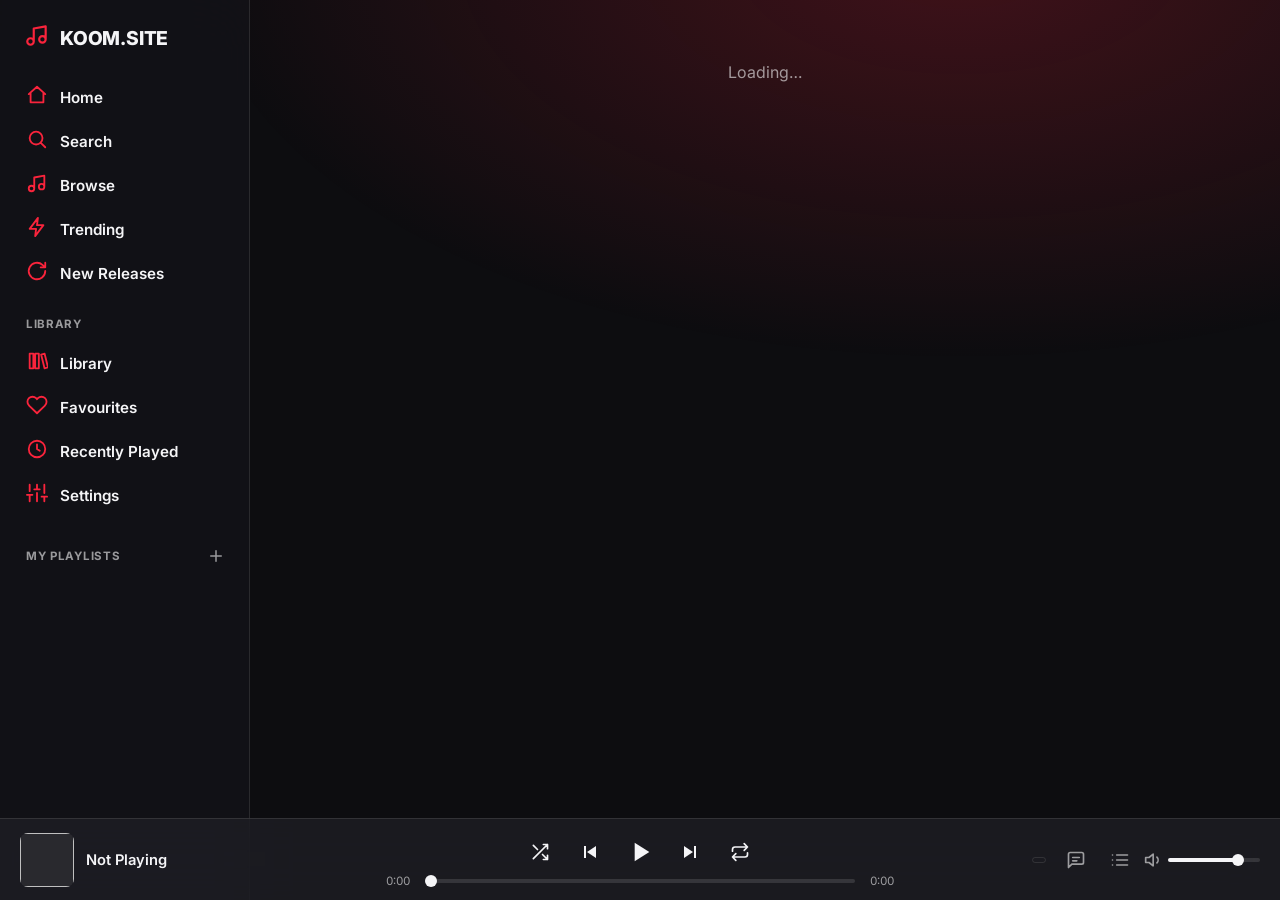
==== index.html @ 7c3f8b1a "Add files via upload" ====
<!DOCTYPE html>
<html lang="en">
<head>
<meta charset="utf-8">
<meta name="viewport" content="width=device-width,initial-scale=1,viewport-fit=cover">
<title>KOOM — Music. Made Personal.</title>
<meta name="description" content="KOOM is a modern music discovery and listening interface. Music. Made Personal.">
<meta name="theme-color" content="#0d0d10">
<meta property="og:title" content="KOOM — Music. Made Personal.">
<meta property="og:site_name" content="KOOM">
<link rel="manifest" href="manifest.webmanifest">
<link rel="icon" type="image/png" sizes="32x32" href="favicon-32.png">
<link rel="apple-touch-icon" href="apple-touch-icon.png">
<meta name="apple-mobile-web-app-capable" content="yes">
<meta name="mobile-web-app-capable" content="yes">
<meta name="apple-mobile-web-app-title" content="KOOM">
<meta name="apple-mobile-web-app-status-bar-style" content="black-translucent">
<link rel="preconnect" href="https://fonts.googleapis.com"><link rel="preconnect" href="https://fonts.gstatic.com" crossorigin>
<style>#splash{position:fixed;inset:0;z-index:600;display:flex;flex-direction:column;align-items:center;justify-content:center;gap:14px;background:#0d0d10;color:#fff;transition:opacity .5s ease,transform .5s ease}
#splash.out{opacity:0;transform:scale(1.04);pointer-events:none}
#splash .sp-glow{position:absolute;width:70vmax;height:70vmax;border-radius:50%;background:radial-gradient(closest-side,rgba(255,45,85,.28),transparent);animation:spg 3s ease-in-out infinite alternate}
#splash img{position:relative;width:112px;height:112px;filter:drop-shadow(0 16px 36px rgba(255,45,85,.4));animation:spi .9s cubic-bezier(.2,.9,.25,1.2) both}
#splash .sp-name{position:relative;font:800 2.1rem/1 Inter,system-ui,sans-serif;letter-spacing:.34em;margin-right:-.34em;animation:spu .8s .25s both}
#splash .sp-tag{position:relative;font:600 .78rem/1 Inter,system-ui,sans-serif;letter-spacing:.2em;text-transform:uppercase;color:rgba(255,255,255,.55);animation:spu .8s .45s both}
@keyframes spi{from{opacity:0;transform:scale(.6)}}@keyframes spu{from{opacity:0;transform:translateY(10px)}}@keyframes spg{to{transform:scale(1.12);opacity:.75}}
@media(prefers-reduced-motion:reduce){#splash *{animation:none!important}}</style>
<script src="config.js"></script>
<link href="https://fonts.googleapis.com/css2?family=Inter:wght@400;500;600;700;800&display=swap" rel="stylesheet" media="print" onload="this.media='all'"><noscript><link href="https://fonts.googleapis.com/css2?family=Inter:wght@400;500;600;700;800&display=swap" rel="stylesheet"></noscript>
<link rel="stylesheet" href="style.css?v=8">
<script src="i18n.js?v=5"></script>
<script src="app.js?v=5"></script>
</head>
<body>
<script>setTimeout(function(){var s=document.getElementById('splash');if(s&&!window.__koomUp){s.classList.add('out')}},7000)</script>
<div id="splash" aria-hidden="true"><div class="sp-glow"></div><img src="icon-192.png" alt="" width="112" height="112"><div class="sp-name">KOOM</div><div class="sp-tag">Music. Made Personal.</div></div>
<aside class="side">
  <a class="brand" href="#/"><span data-ic="logo" data-s="26"></span><span class="site">KOOM</span></a>
  <nav class="nav">
    <a href="#/" data-k="home"><span data-ic="home"></span><span data-i18n="home"></span></a>
    <a href="#/search" data-k="search"><span data-ic="search"></span><span data-i18n="search"></span></a>
    <a href="#/browse" data-k="browse"><span data-ic="logo"></span><span>Browse</span></a>
    <a href="#/trending" data-k="trending"><span data-ic="bolt"></span><span>Trending</span></a>
    <a href="#/new" data-k="new"><span data-ic="refresh"></span><span>New Releases</span></a>
  </nav>
  <div class="sec" data-i18n="library"></div>
  <nav class="nav">
    <a href="#/library" data-k="library"><span data-ic="lib"></span><span>Library</span></a>
    <a href="#/fav" data-k="fav"><span data-ic="heart"></span><span data-i18n="favourites"></span></a>
    <a href="#/history" data-k="history"><span data-ic="clock"></span><span data-i18n="recent"></span></a>
    <a href="#/settings" data-k="settings"><span data-ic="sliders"></span><span data-i18n="settings"></span></a>
  </nav>
  <nav class="pls" id="pls" hidden></nav>
  <div class="sec secr"><span data-i18n="myPlaylists"></span><button class="ib sm" data-act="newpl" data-ic="plus" data-s="18" data-i18n-aria="newPlaylist"></button></div>
  <nav class="pls" id="upl"></nav>
</aside>

<main class="main" id="view"><div class="msg" data-i18n="loading"></div></main>

<nav class="tabs">
  <a href="#/" data-k="home"><span data-ic="home"></span><span data-i18n="home"></span></a>
  <a href="#/search" data-k="search"><span data-ic="search"></span><span data-i18n="search"></span></a>
  <a href="#/library" data-k="library"><span data-ic="lib"></span><span>Library</span></a>
  <a href="#/browse" data-k="browse"><span data-ic="logo"></span><span>Browse</span></a>
  <a href="#/settings" data-k="settings"><span data-ic="sliders"></span><span data-i18n="settings"></span></a>
</nav>

<footer class="bar" id="bar">
  <button class="pop" id="open" data-i18n-aria="openNP">
    <img id="bc" alt="">
    <span><b id="bt"></b><small id="ba"></small></span>
  </button>
  <div class="c">
    <div class="ctl">
      <button class="ib shf dm" data-i18n-aria="shuffle" data-s="20"></button>
      <button class="ib pv dm" data-i18n-aria="prev" data-s="24"></button>
      <button class="ib pp" data-s="32"></button>
      <button class="ib nx" data-i18n-aria="next" data-s="24"></button>
      <button class="ib rpt dm" data-i18n-aria="repeat" data-s="20"></button>
    </div>
    <div class="skr dm"><span class="ct">0:00</span><input type="range" class="sk" min="0" max="1000" value="0" data-i18n-aria="seek"><span class="dur">0:00</span></div>
  </div>
  <div class="r dm">
    <button class="ib hb" id="bh" data-s="20" data-i18n-aria="fav"></button>
    <button class="qb" id="bq" data-i18n-aria="audioQuality"></button>
    <button class="ib" id="bl" data-i18n-aria="lyrics" data-s="20"></button>
    <button class="ib" id="bqu" data-i18n-aria="upNext" data-s="20"></button>
    <span class="vi" style="color:var(--mute);display:grid"></span>
    <input type="range" class="vl" min="0" max="100" value="80" data-i18n-aria="volume">
  </div>
  <div class="prog"><i id="mp"></i></div>
</footer>

<section class="np" id="np" aria-hidden="true" data-i18n-aria="nowPlaying">
  <div class="npbg" id="npbg"></div>
  <button class="ib npx" id="npx" data-i18n-aria="close"></button>
  <div class="npg">
    <div class="npl">
      <img class="ncov" id="nc" data-i18n-alt="cover">
      <div class="nmeta">
        <div><h2 id="nt">—</h2><p id="na"></p></div>
        <button class="ib hb" id="nh" data-s="24" data-i18n-aria="fav"></button>
        <button class="ib" id="ndl"></button>
        <button class="ib" id="nm" data-i18n-aria="more"></button>
      </div>
      <div class="badges" id="nbd" role="button" tabindex="0" data-i18n-title="audioQuality"></div>
      <div class="skr"><span class="ct">0:00</span><input type="range" class="sk" min="0" max="1000" value="0" data-i18n-aria="seek"><span class="dur">0:00</span></div>
      <div class="ctl">
        <button class="ib shf" data-i18n-aria="shuffle" data-s="24"></button>
        <button class="ib pv" data-i18n-aria="prev" data-s="34"></button>
        <button class="ib pp" data-s="56"></button>
        <button class="ib nx" data-i18n-aria="next" data-s="34"></button>
        <button class="ib rpt" data-i18n-aria="repeat" data-s="24"></button>
      </div>
      <div class="vrow"><span class="vi" style="display:grid"></span><input type="range" class="vl" min="0" max="100" value="80" data-i18n-aria="volume"></div>
    </div>
    <div class="npr">
      <div class="lyh"><img id="lyi" alt=""><div><b id="lyt"></b><small id="lya"></small></div><button class="ib pp" data-s="30"></button><button class="ib" id="lyc" data-i18n-aria="collapse"></button></div>
      <div class="segrow">
        <div class="seg" role="tablist"><button role="tab" id="tl" aria-selected="true" data-i18n="lyrics"></button><button role="tab" id="tq" aria-selected="false" data-i18n="upNext"></button></div>
        <button class="ib" id="lyx" data-i18n-aria="lyricsFull"></button>
      </div>
      <div class="pane" id="ly"></div>
      <div class="pane" id="qq" hidden></div>
    </div>
  </div>
</section>

<div class="scrim" id="scrim" hidden></div>
<div class="cm glass" id="cm" hidden></div>
<dialog id="dlg"><h3 style="margin:0" data-i18n="trackInfo"></h3><dl id="dd"></dl><button class="pill pri" id="close" style="width:100%;justify-content:center" data-i18n="close"></button></dialog>

<script>
const all=s=>[...document.querySelectorAll(s)];
const J={get(k,d){try{const v=JSON.parse(LS.get(k));return v??d}catch(e){return d}},set(k,v){LS.set(k,JSON.stringify(v))}};
let FAV=J.get('ml.fav',[]),HIST=J.get('ml.hist',[]),PLAYS=J.get('ml.plays',{}),UPL=J.get('ml.pl',[]),DM=J.get('ml.dlm',{});
const S={quality:'lossless',dlq:'lossless',speed:1,autoplay:1,lyAnim:1,lyBlur:1,lys:'m',...J.get('ml.set',{})};
const saveS=()=>J.set('ml.set',S);
const A=new Audio();A.preload='metadata';A.volume=.8;
let P=[],U=[],Q=[],qi=-1,curPl=null,view='home',shuffle=0,rep=0,drag=0,L=[],ai=-1,enrichedAll=0,sqv='',raf=0,tok=0,pend=0,cs={off:false,high:false};
let OFF=new Set(),DLP={},OBJ={},sleep={t:null,end:0,eot:false},lastAnchor=null;
const TM=new Map(),QP={id:'~quick',name:'Quick Play',tracks:[]};
const V=$('#view'),sz=e=>+e.dataset.s||24,NPopen=()=>$('#np').classList.contains('open');
const fmtMB=b=>b>1073741824?(b/1073741824).toFixed(2)+' GB':(b/1048576).toFixed(1)+' MB';
function applySet(){document.body.classList.toggle('nblur',!S.lyBlur);document.body.dataset.lys=S.lys;A.defaultPlaybackRate=S.speed;A.playbackRate=S.speed}

/* ---------- IndexedDB (offline downloads) ---------- */
const DB=new Promise((res,rej)=>{try{const r=indexedDB.open('ml',1);r.onupgradeneeded=()=>r.result.createObjectStore('dl');r.onsuccess=()=>res(r.result);r.onerror=()=>rej(r.error)}catch(e){rej(e)}});DB.catch(()=>{});
const idb=(mode,fn)=>DB.then(db=>new Promise((res,rej)=>{const tx=db.transaction('dl',mode),rq=fn(tx.objectStore('dl'));tx.oncomplete=()=>res(rq&&rq.result);tx.onerror=()=>rej(tx.error)}));

/* ---------- static icons ---------- */
all('[data-ic]').forEach(e=>e.innerHTML=ic(e.dataset.ic,+e.dataset.s||22));
all('.shf').forEach(e=>e.innerHTML=ic('shuf',sz(e)));all('.pv').forEach(e=>e.innerHTML=ic('prev',sz(e)));
all('.nx').forEach(e=>e.innerHTML=ic('next',sz(e)));all('.rpt').forEach(e=>e.innerHTML=ic('rep',sz(e)));
all('.vi').forEach(e=>e.innerHTML=ic('vol',20));
$('#bl').innerHTML=ic('quote',20);$('#bqu').innerHTML=ic('list',20);$('#npx').innerHTML=ic('down',22);
$('#nm').innerHTML=ic('more',22);$('#lyx').innerHTML=ic('expand',20);$('#lyc').innerHTML=ic('x',20);
const setPP=()=>{all('.pp').forEach(e=>{e.innerHTML=ic(A.paused?'play':'pause',sz(e));e.setAttribute('aria-label',_(A.paused?'play':'pause'))});document.body.classList.toggle('paused',A.paused)};setPP();
function syncHearts(){all('.hb').forEach(b=>{const on=FAV.includes(b.dataset.u);b.classList.toggle('on',on);b.innerHTML=ic(on?'heartf':'heart',sz(b)||18)})}
function syncDl(){
  const t=Q[qi],b=$('#ndl');
  if(t){const u=t.url,p=DLP[u],on=OFF.has(u);b.innerHTML=p!=null?`<span style="font-size:.7rem;font-weight:700">${Math.round(p*100)}%</span>`:ic(on?'dldone':'dl',22);b.classList.toggle('on',on);b.setAttribute('aria-label',_(on?'rmDl':'dlOffline'))}
  all('[data-pg]').forEach(e=>{const p=DLP[e.dataset.pg];e.style.width=(p==null?0:p*100)+'%'});
}

/* ---------- menus ---------- */
let cmItems=[];
function openMenu(items,anchor,head){
  cmItems=items;if(anchor)lastAnchor=anchor;const a=anchor||lastAnchor,m=$('#cm');
  m.innerHTML=(head?`<div class="cmt">${esc(head)}</div>`:'')+items.map((x,k)=>x.sep?'<hr>':`<button data-k="${k}" class="${x.on?'on':''}">${x.i?ic(x.i,18):''}<span>${esc(x.l)}</span>${x.r?`<em>${esc(x.r)}</em>`:''}</button>`).join('');
  m.hidden=false;$('#scrim').hidden=false;
  if(innerWidth>860){
    if(a&&a.isConnected){const r=a.getBoundingClientRect();let top=r.bottom+6;if(top+m.offsetHeight>innerHeight-10)top=Math.max(10,r.top-m.offsetHeight-6);m.style.top=top+'px';m.style.left=Math.max(10,Math.min(r.left,innerWidth-m.offsetWidth-10))+'px'}
    else{m.style.top=Math.max(10,(innerHeight-m.offsetHeight)/3)+'px';m.style.left=(innerWidth-m.offsetWidth)/2+'px'}
  }
}
function closeMenu(){$('#cm').hidden=true;$('#scrim').hidden=true}
$('#scrim').onclick=closeMenu;
$('#cm').onclick=e=>{const b=e.target.closest('button[data-k]');if(!b)return;const x=cmItems[+b.dataset.k];closeMenu();x&&x.fn&&x.fn()};

/* ---------- favourites / history / playlists ---------- */
function toggleFav(t){if(!t)return;const i=FAV.indexOf(t.url);if(i>=0){FAV.splice(i,1);toast(_('favOff'))}else{FAV.unshift(t.url);toast(_('favOn'))}J.set('ml.fav',FAV);syncHearts();if(view==='fav')route(1)}
function logPlay(t){HIST=HIST.filter(h=>h.u!==t.url);HIST.unshift({u:t.url,t:Date.now()});HIST=HIST.slice(0,50);PLAYS[t.url]=(PLAYS[t.url]||0)+1;J.set('ml.hist',HIST);J.set('ml.plays',PLAYS)}
function buildU(){U=UPL.map(x=>({id:x.id,name:x.name,custom:1,description:'',tracks:x.urls.map(u=>TM.get(u)?.t).filter(Boolean)}))}
function newPl(){const n=prompt(_('plName'));if(!n||!n.trim())return null;const id='u'+Date.now().toString(36);UPL.push({id,name:n.trim(),urls:[]});J.set('ml.pl',UPL);buildU();drawSide();return U.find(x=>x.id===id)}
function addToPl(id,t){const x=UPL.find(u=>u.id===id);if(!x)return;if(x.urls.includes(t.url))return toast(_('plHas'));x.urls.push(t.url);J.set('ml.pl',UPL);buildU();toast(_('plAdded',{n:x.name}))}
function pickPl(t){
  const items=U.map(p=>({l:p.name,i:'list',fn:()=>addToPl(p.id,t)}));
  items.push({sep:1},{l:_('plNew'),i:'plus',fn:()=>{const p=newPl();if(p)addToPl(p.id,t)}});
  openMenu(items,null,_('plAddTo'));
}
function rmFromPl(p,t){const x=UPL.find(u=>u.id===p.id);if(!x)return;x.urls=x.urls.filter(u=>u!==t.url);J.set('ml.pl',UPL);buildU();route(1)}
function byId(id){
  if(id==='~fav')return{id,name:'Favourites',tracks:FAV.map(u=>TM.get(u)?.t).filter(Boolean)};
  if(id==='~hist')return{id,name:'Recently Played',tracks:HIST.filter(h=>TM.has(h.u)).map(h=>TM.get(h.u).t)};
  if(id==='~dl')return{id,name:'Downloads',tracks:[...OFF].filter(u=>TM.has(u)).sort((a,b)=>(DM[b]?.date||0)-(DM[a]?.date||0)).map(u=>TM.get(u).t)};
  if(id==='~quick')return QP;
  return P.find(p=>p.id===id)||U.find(p=>p.id===id);
}
function qpick(){
  const sh=a=>a.map(v=>[Math.random(),v]).sort((a,b)=>a[0]-b[0]).map(x=>x[1]);
  const fav=sh(FAV.map(u=>TM.get(u)?.t).filter(Boolean)).slice(0,5);
  const top=Object.entries(PLAYS).sort((a,b)=>b[1]-a[1]).slice(0,6).map(([u])=>TM.get(u)?.t).filter(Boolean);
  const set=new Set([...fav,...top]);sh([...TM.values()].map(x=>x.t)).forEach(t=>{if(set.size<12)set.add(t)});
  QP.tracks=sh([...set]).slice(0,12);
}

/* ---------- offline downloads ---------- */
async function addDl(t){
  if(OFF.has(t.url)||DLP[t.url]!=null)return;DLP[t.url]=0;syncDl();toast(_('dlStart',{n:title(t)}));
  try{
    const high=S.dlq==='high'&&t.alt,src=high?t.alt:t.url,r=await fetch(src);if(!r.ok)throw 0;
    const len=+r.headers.get('Content-Length')||(high?0:t.size)||0,rd=r.body.getReader(),ch=[];let n=0;
    for(;;){const{done,value}=await rd.read();if(done)break;ch.push(value);n+=value.length;DLP[t.url]=len?Math.min(n/len,.99):.5;syncDl()}
    const blob=new Blob(ch,{type:r.headers.get('Content-Type')||'audio/flac'});
    await idb('readwrite',s=>s.put({blob},t.url));
    OFF.add(t.url);DM[t.url]={size:blob.size,date:Date.now(),q:high?'high':'lossless'};J.set('ml.dlm',DM);toast(_('dlDone',{n:title(t)}));
  }catch(e){toast(_('dlFail',{n:title(t)}))}
  delete DLP[t.url];syncDl();if(view==='downloads')route(1);
}
async function rmDl(t){
  try{await idb('readwrite',s=>s.delete(t.url))}catch(e){}
  OFF.delete(t.url);delete DM[t.url];J.set('ml.dlm',DM);
  if(OBJ[t.url]&&Q[qi]!==t){URL.revokeObjectURL(OBJ[t.url]);delete OBJ[t.url]}
  syncDl();if(view==='downloads')route(1);toast(_('dlRemoved'));
}
async function dlAll(p){
  if(!p||!p.tracks.length)return;const todo=p.tracks.filter(t=>!OFF.has(t.url));
  if(!todo.length)return toast(_('dlAllDone'));toast(_('dlMany',{n:todo.length}));
  for(const t of todo)await addDl(t);
}
async function resolveSrc(t){
  if(OFF.has(t.url)){try{if(!OBJ[t.url]){const r=await idb('readonly',s=>s.get(t.url));if(r)OBJ[t.url]=URL.createObjectURL(r.blob)}}catch(e){}if(OBJ[t.url])return OBJ[t.url]}
  return S.quality==='high'&&t.alt?t.alt:t.url;
}

/* ---------- lyrics ---------- */
function lrc(s){
  const o=[];
  for(const l of s.split(/\r?\n/)){
    const st=[...l.matchAll(/\[(\d+):(\d+(?:\.\d+)?)\]/g)];if(!st.length)continue;
    const raw=l.replace(/\[\d+:\d+(?:\.\d+)?\]/g,'').trim();
    const w=[...raw.matchAll(/<(\d+):(\d+(?:\.\d+)?)>([^<]*)/g)].map(m=>[+m[1]*60+ +m[2],m[3]]);
    const tx=raw.replace(/<[^>]*>/g,'').trim();
    st.forEach(x=>o.push({t:+x[1]*60+ +x[2],tx,w}));
  }
  return o.sort((a,b)=>a.t-b.t);
}
async function getLy(t){
  if(t.lyr!==undefined)return;
  let s=t.c.lyrics;if(Array.isArray(s))s=s.join('\n');
  s=s||t.tags.SYNCEDLYRICS||t.tags.LYRICS||t.tags.UNSYNCEDLYRICS||'';
  if(!s&&t.c.lyricsUrl){try{s=await (await fetch(t.c.lyricsUrl)).text()}catch(e){}}
  if(!s&&!t.c.lyricsUrl){try{const r=await fetch(t.url.replace(/\.flac$/i,'.lrc'));if(r.ok){const x=await r.text();if(!/^\s*<(!doctype|html)/i.test(x))s=x}}catch(e){}}
  t.lyr=s;
}
function drawLy(){
  const t=Q[qi];if(!t)return;const s=t.lyr||'',b=$('#ly');L=lrc(s);ai=-2;
  if(!s){b.innerHTML='<div class="msg">Lyrics aren\'t available for this song.</div>';return}
  if(L.length>1){
    if(L[0].t>6)L.unshift({t:0,tx:'',w:[]});
    b.innerHTML=L.map((l,i)=>`<p id="l${i}" data-t="${l.t}" class="${!l.tx?'gap':(l.w.length||!S.lyAnim?'':'k')}">${!l.tx?'<i></i><i></i><i></i>':(l.w.length?l.w.map(w=>`<span class="wd" data-t="${w[0]}">${esc(w[1])}</span>`).join(''):esc(l.tx))}</p>`).join('');
  }else{L=[];b.innerHTML=`<p class="plain">${esc(s)}</p>`}
  lyStart();
}
function lyStart(){cancelAnimationFrame(raf);raf=requestAnimationFrame(lyFrame)}
function lyActive(sc){
  const ps=all('#ly p');ps.forEach((p,k)=>{p.classList.toggle('on',k===ai);p.style.setProperty('--d',ai<0?0:Math.min(Math.abs(k-ai),5))});
  const e=ps[ai];if(e&&sc){const b=$('#ly');b.scrollTo({top:e.offsetTop-b.clientHeight*.35,behavior:'smooth'})}
}
function lyFrame(){
  raf=0;if(!L.length||!NPopen()||$('#ly').hidden)return;
  const ct=A.currentTime+.12;let i=ai;
  if(i<0||(L[i]&&L[i].t>ct))i=-1;
  while(i+1<L.length&&L[i+1].t<=ct)i++;
  if(i!==ai){ai=i;lyActive(true)}
  if(i>=0&&S.lyAnim){
    const l=L[i],el=$('#l'+i);
    if(el&&l.tx){
      if(l.w.length)el.querySelectorAll('.wd').forEach(s=>s.classList.toggle('w',+s.dataset.t<=A.currentTime));
      else{const nx=L[i+1]?L[i+1].t:l.t+4;el.style.setProperty('--f',Math.max(0,Math.min(1,(A.currentTime-l.t)/Math.max(.4,(nx-l.t)*.92)))*100+'%')}
    }
  }
  raf=requestAnimationFrame(lyFrame);
}
function drawQ(){
  if(!Q.length){$('#qq').innerHTML='<div class="msg">'+_('queueEmpty')+'</div>';return}
  $('#qq').innerHTML=`<div class="qh">${_('upNext')} · ${_('songs',{n:Q.length})}</div>`+Q.map((t,i)=>`<div class="qr ${i===qi?'cur':''}" data-i="${i}" tabindex="0" role="button"><img src="${cover(t)}" alt=""><div><b>${esc(title(t))}</b><small>${esc(artist(t))}</small></div><span>${dur(t)?mm(dur(t)):''}</span>${i===qi?'<i></i>':`<button class="ib sm" data-x aria-label="${_('remove')}">${ic('x',16)}</button>`}</div>`).join('');
}
function qAdd(t,next){if(!Q.length){Q=[t];play(0);return}Q.splice(next?qi+1:Q.length,0,t);drawQ();toast(_(next?'qNext':'qAdded'))}
function qRm(i){if(i===qi)return;Q.splice(i,1);if(i<qi)qi--;drawQ()}

/* ---------- now playing UI ---------- */
const qLabel=t=>cs.high?'High Efficiency':(qual(t).hi?'Hi-Res Lossless':'Lossless');
function ui(full=true){
  const t=Q[qi];if(!t)return;const Y=qual(t),d=dur(t)||A.duration,c=cover(t),yr=F(t,'year','DATE').slice(0,4);
  const fmt=cs.high&&t.alt?(t.alt.split('?')[0].split('.').pop().toUpperCase()):'FLAC';
  $('#bc').src=$('#nc').src=$('#lyi').src=c;$('#npbg').style.backgroundImage=`url("${c}")`;
  $('#bt').textContent=$('#nt').textContent=$('#lyt').textContent=title(t);
  $('#ba').textContent=$('#lya').textContent=artist(t);$('#na').textContent=artist(t)+(F(t,'album')?' — '+F(t,'album'):'');
  $('#bq').textContent=qLabel(t);
  $('#nbd').innerHTML=`<span class="chip ${!cs.high&&Y.hi?'hi':''}">${qLabel(t)}</span><span class="chip">${fmt}${!cs.high&&Y.spec?' · '+Y.spec:''}</span>`+(cs.off?'<span class="chip">'+_('downloaded')+'</span>':'')+(!cs.high&&t.size&&d?`<span class="chip">~${Math.round(t.size*8/d/1000)} kbps</span>`:'')+(F(t,'genre')?`<span class="chip">${esc(F(t,'genre'))}</span>`:'')+(yr?`<span class="chip">${esc(yr)}</span>`:'');
  all('.dur').forEach(e=>e.textContent=mm(d));document.title=title(t)+' — '+artist(t);
  all('#bh,#nh').forEach(b=>b.dataset.u=t.url);syncHearts();syncDl();
  if(full&&'mediaSession' in navigator)navigator.mediaSession.metadata=new MediaMetadata({title:title(t),artist:artist(t),album:F(t,'album'),artwork:[{src:c}]});
}
function markCur(){const u=Q[qi]?.url;all('.tr,.qk,.rc').forEach(r=>r.classList.toggle('cur',r.dataset.u===u))}
function playFrom(p,i){if(!p||!p.tracks[i])return;Q=[...p.tracks];play(i)}
async function play(i,resume,keepPaused){
  const t=Q[i];if(!t)return;qi=i;const my=++tok;$('#bar').classList.add('on');
  const src=await resolveSrc(t);if(my!==tok)return;
  const off=src.startsWith('blob:');cs={off,high:src===t.alt||(off&&DM[t.url]?.q==='high')};
  pend=resume||0;A.src=src;A.playbackRate=S.speed;
  if(!keepPaused)A.play().catch(e=>{if(e&&e.name==='NotAllowedError')toast(_('autoBlocked'))});
  if(!resume)logPlay(t);
  ui();markCur();drawQ();
  Promise.all([enrich(t),getLy(t)]).then(()=>{if(Q[qi]===t){ui(false);drawLy();drawQ()}});
}
const nxt=d=>{if(!Q.length)return;let i;if(shuffle&&Q.length>1){do i=Math.floor(Math.random()*Q.length);while(i===qi)}else i=(qi+d+Q.length)%Q.length;play(i)};
function autoNext(){
  if(!S.autoplay)return;const pool=[...TM.values()].filter(x=>x.t!==Q[qi]);if(!pool.length)return;
  const x=pool[Math.floor(Math.random()*pool.length)];playFrom(x.p,x.p.tracks.indexOf(x.t));toast(_('auto'));
}
function setQuality(q){
  S.quality=q;saveS();const t=Q[qi];
  if(t&&!cs.off){const nh=q==='high'&&!!t.alt;if(nh!==cs.high){const ct=A.currentTime,was=!A.paused;play(qi,ct,!was)}else if(q==='high'&&!t.alt)toast(_('qNoAlt'))}
  toast(_(q==='high'?'qHigh':'qLoss'));if(view==='settings')route(1);
}
function setSleep(v){
  clearTimeout(sleep.t);sleep={t:null,end:0,eot:false};
  if(v==='eot'){sleep.eot=true;toast(_('sleepEot'))}
  else if(+v>0){sleep.end=Date.now()+v*6e4;sleep.t=setTimeout(()=>{A.pause();sleep={t:null,end:0,eot:false};toast(_('sleepStop'));if(view==='settings')route(1)},v*6e4);toast(_('sleepMin',{n:v}))}
  else toast(_('sleepOff'));
}
const seekBy=d=>{if(!A.duration)return;A.currentTime=Math.max(0,Math.min(A.duration,A.currentTime+d))};
const volBy=d=>{const v=Math.max(0,Math.min(100,Math.round(A.volume*100)+d));A.volume=v/100;all('.vl').forEach(e=>{e.value=v;e.style.setProperty('--p',v+'%')})};
all('.pp').forEach(b=>b.onclick=()=>{if(qi<0)return toast(_('pickFirst'));A.paused?A.play():A.pause()});
all('.nx').forEach(b=>b.onclick=()=>nxt(1));
all('.pv').forEach(b=>b.onclick=()=>A.currentTime>3?A.currentTime=0:nxt(-1));
all('.shf').forEach(b=>b.onclick=()=>{shuffle=!shuffle;all('.shf').forEach(e=>e.classList.toggle('on',!!shuffle));toast(_(shuffle?'shufOn':'shufOff'))});
all('.rpt').forEach(b=>b.onclick=()=>{rep=(rep+1)%3;all('.rpt').forEach(e=>{e.classList.toggle('on',rep>0);e.innerHTML=ic('rep',sz(e))+(rep===2?'<b style="position:absolute;font-size:.6rem">1</b>':'')});toast(_(['repOff','repAll','repOne'][rep]))});
A.onplay=A.onpause=setPP;
A.onerror=()=>{if(A.src)toast(_('loadErr'))};
A.onended=()=>{
  if(sleep.eot){A.pause();sleep={t:null,end:0,eot:false};toast(_('sleepStop'));return}
  if(rep===2){A.currentTime=0;A.play()}else if(rep===1||qi<Q.length-1||shuffle)nxt(1);else autoNext();
};
A.onloadedmetadata=()=>{if(pend){A.currentTime=pend;pend=0}if(Q[qi]&&!Q[qi].dur)Q[qi].dur=A.duration;ui(false)};
A.ontimeupdate=()=>{
  if(!A.duration)return;const p=A.currentTime/A.duration*1000;$('#mp').style.width=p/10+'%';
  if(!drag){all('.sk').forEach(e=>{e.value=p;e.style.setProperty('--p',p/10+'%')});all('.ct').forEach(e=>e.textContent=mm(A.currentTime))}
};
all('.sk').forEach(sk=>{
  sk.oninput=()=>{drag=1;all('.sk').forEach(e=>{e.value=sk.value;e.style.setProperty('--p',sk.value/10+'%')});all('.ct').forEach(e=>e.textContent=mm(sk.value/1000*A.duration))};
  sk.onchange=()=>{if(A.duration)A.currentTime=sk.value/1000*A.duration;drag=0};
});
all('.vl').forEach(v=>{v.style.setProperty('--p','80%');v.oninput=()=>{A.volume=v.value/100;all('.vl').forEach(e=>{e.value=v.value;e.style.setProperty('--p',v.value+'%')})}});
$('#bh').onclick=$('#nh').onclick=()=>toggleFav(Q[qi]);
$('#ndl').onclick=e=>{const t=Q[qi];if(!t)return;if(OFF.has(t.url))openMenu([{l:_('rmDl'),i:'trash',fn:()=>rmDl(t)}],e.currentTarget);else addDl(t)};
$('#nc').ondblclick=e=>{const r=$('#nc').getBoundingClientRect(),b=e.clientX<r.left+r.width/2;seekBy(b?-10:10);toast(b?'−10 s':'+10 s')};

/* ---------- track / player menus ---------- */
function qualMenu(anchor){
  const t=Q[qi];
  openMenu([{l:'Lossless (FLAC)',i:'check',on:S.quality==='lossless',fn:()=>setQuality('lossless')},{l:'High Efficiency',i:'check',on:S.quality==='high',r:t&&!t.alt?'N/A':'',fn:()=>setQuality('high')}],anchor,_('streamQ'));
}
$('#bq').onclick=e=>qualMenu(e.currentTarget);$('#nbd').onclick=e=>qualMenu(e.currentTarget);
function showInfo(t){
  const Y=qual(t),d=dur(t);
  const rows=[['iTitle',title(t)],['iArtist',artist(t)],['iAlbum',F(t,'album')],['iYear',F(t,'year','DATE')],['iGenre',F(t,'genre')],['iFormat',_('flacLossless')],['iQuality',Y.hi?'Hi-Res Lossless':'Lossless'],['iBits',Y.spec],['iCh',t.ch],['iDur',d?mm(d):''],['iSize',t.size?fmtMB(t.size):''],['iBitrate',t.size&&d?Math.round(t.size*8/d/1000)+' kbps':''],['iAlt',t.alt],['iSrc',t.url]];
  $('#dd').innerHTML=rows.filter(r=>r[1]).map(r=>`<dt>${_(r[0])}</dt><dd>${esc(r[1])}</dd>`).join('');$('#dlg').showModal();
}
function trackMenu(t,p,anchor){
  const fav=FAV.includes(t.url),off=OFF.has(t.url);
  openMenu([
    {l:_('playNext'),i:'next',fn:()=>qAdd(t,true)},
    {l:_('addQueue'),i:'qadd',fn:()=>qAdd(t,false)},
    {l:_(fav?'rmFav':'addFav'),i:fav?'heartf':'heart',fn:()=>toggleFav(t)},
    {l:_('addPl'),i:'plus',fn:()=>pickPl(t)},
    p&&p.custom?{l:_('rmFromPl'),i:'trash',fn:()=>rmFromPl(p,t)}:null,
    {sep:1},
    {l:_(off?'rmDl':'dlOffline'),i:off?'trash':'dl',fn:()=>off?rmDl(t):addDl(t)},
    {l:_('saveFile'),i:'dl',fn:()=>dl(t)},
    {l:_('trackInfo'),i:'info',fn:()=>showInfo(t)}
  ].filter(Boolean),anchor,title(t));
}
function speedMenu(){openMenu([0.5,0.75,1,1.25,1.5,2].map(v=>({l:v===1?_('normal'):v+'×',i:'check',on:S.speed===v,fn:()=>{S.speed=v;saveS();applySet();toast(_('speedSet',{n:v}))}})),null,_('speed'))}
function sleepMenu(){openMenu([['off',0],['m15',15],['m30',30],['m45',45],['h1',60],['eos','eot']].map(([l,v])=>({l:_(l),i:'moon',fn:()=>setSleep(v)})),null,_('sleepT'))}
$('#nm').onclick=e=>{
  const t=Q[qi];if(!t)return toast(_('pickFirst'));
  openMenu([
    {l:_('speed'),i:'speed',r:S.speed+'×',fn:speedMenu},
    {l:_('sleepT'),i:'moon',r:sleep.eot?_('eos'):_(sleep.end?'on':'off'),fn:sleepMenu},
    {l:_('audioQuality'),i:'sliders',r:qLabel(t),fn:()=>qualMenu()},
    {sep:1},
    {l:_('addPl'),i:'plus',fn:()=>pickPl(t)},
    {l:_('saveFile'),i:'dl',fn:()=>dl(t)},
    {l:_('trackInfo'),i:'info',fn:()=>showInfo(t)}
  ],e.currentTarget,title(t));
};

/* ---------- now playing open/close ---------- */
function seg(l){
  $('#tl').setAttribute('aria-selected',l);$('#tq').setAttribute('aria-selected',!l);$('#ly').hidden=!l;$('#qq').hidden=l;
  if(l){ai=-2;lyStart()}
}
function openNP(l=true){if(qi<0)return toast(_('pickFirst'));$('#np').classList.add('open');$('#np').setAttribute('aria-hidden','false');document.body.style.overflow='hidden';seg(l);$('#npx').focus()}
function closeNP(){$('#np').classList.remove('open');$('#np').setAttribute('aria-hidden','true');document.body.style.overflow='';$('#np').classList.remove('lyf')}
$('#open').onclick=()=>openNP(true);$('#bl').onclick=()=>openNP(true);$('#bqu').onclick=()=>openNP(false);
$('#npx').onclick=closeNP;$('#tl').onclick=()=>seg(true);$('#tq').onclick=()=>seg(false);
$('#lyx').onclick=$('#lyc').onclick=()=>{$('#np').classList.toggle('lyf');seg(true)};
$('#ly').onclick=e=>{const p=e.target.closest('p[data-t]');if(p){A.currentTime=+p.dataset.t;ai=-2}};
$('#qq').onclick=e=>{const x=e.target.closest('[data-x]');if(x){qRm(+x.closest('.qr').dataset.i);return}const r=e.target.closest('.qr');if(r)play(+r.dataset.i)};
$('#qq').onkeydown=e=>{if(e.key==='Enter'){const r=e.target.closest('.qr');if(r)play(+r.dataset.i)}};
$('#close').onclick=()=>$('#dlg').close();
document.addEventListener('keydown',e=>{
  if(e.key==='Escape'){if(!$('#cm').hidden){closeMenu();return}if(NPopen()&&!$('#dlg').open){closeNP();return}}
  if(e.target.matches('input,textarea,select,dialog')||e.ctrlKey||e.metaKey||e.altKey)return;
  if(e.target.matches('button,.tr,.qr,.qk,.rc')&&(e.key===' '||e.key==='Enter'))return;
  const k=e.key;
  if(k===' '||k==='k'){e.preventDefault();$('.pp').click()}
  else if(k==='j')seekBy(-10);else if(k==='l')seekBy(10);
  else if(k==='ArrowRight')seekBy(5);else if(k==='ArrowLeft')seekBy(-5);
  else if(k==='ArrowUp'){e.preventDefault();volBy(5)}else if(k==='ArrowDown'){e.preventDefault();volBy(-5)}
  else if(k==='m'){A.muted=!A.muted;toast(_(A.muted?'mute':'unmute'))}
  else if(/^[0-9]$/.test(k)&&A.duration)A.currentTime=A.duration*(+k/10);
  else if(k==='N')nxt(1);else if(k==='P')nxt(-1);
  else if(k==='f'&&Q[qi])toggleFav(Q[qi]);else if(k==='L')openNP(true);
});
if('mediaSession' in navigator){const m=navigator.mediaSession,h=(a,f)=>{try{m.setActionHandler(a,f)}catch(e){}};h('play',()=>A.play());h('pause',()=>A.pause());h('nexttrack',()=>nxt(1));h('previoustrack',()=>nxt(-1));h('seekbackward',()=>seekBy(-10));h('seekforward',()=>seekBy(10));h('seekto',d=>{A.currentTime=d.seekTime})}

/* ---------- views ---------- */
const row=(t,i,p,n)=>{const Y=qual(t),u=esc(t.url);return`<div class="tr" data-p="${esc(p.id)}" data-i="${i}" data-u="${u}" tabindex="0" role="button"><span class="n"><span class="no">${n}</span><span class="eq"><i></i><i></i><i></i></span><span class="pi">${ic('play',14)}</span></span><span class="ti"><img src="${cover(t)}" alt=""><span><b>${esc(title(t))}</b><small>${esc(artist(t))}</small></span></span><span class="ar">${esc(artist(t))}</span><span class="al">${esc(F(t,'album'))}</span><span class="q"></span><span class="du">${dur(t)?mm(dur(t)):''}</span><button class="ib sm hb" data-u="${u}" data-s="18" aria-label="${_('fav')}"></button><button class="ib sm mb" aria-label="${_('more')}">${ic('more',18)}</button></div>`};
let hdr='';const buildHdr=()=>{hdr=`<div class="th"><span style="text-align:center">#</span><span>${_('iTitle')}</span><span>${_('iArtist')}</span><span>${_('iAlbum')}</span><span></span><span style="text-align:end">${_('time')}</span><span></span><span></span></div>`};
const pcover=p=>p.cover||(p.tracks[0]?cover(p.tracks[0]):PH);
const fin=()=>{syncHearts();markCur()};
const btns=(pid,extra='')=>`<div class="btns"><button class="pill pri" data-act="pplay" data-pid="${pid}">${ic('play',18)}${_('play')}</button><button class="pill" data-act="pshuf" data-pid="${pid}">${ic('shuf',18)}${_('shuffle')}</button>${extra}</div>`;
function drawSide(){
  const lk=p=>`<a href="#/p/${encodeURIComponent(p.id)}" class="${view==='pl'&&curPl?.id===p.id?'act':''}"><img src="${pcover(p)}" alt=""><span>${esc(p.name||'Playlist')}</span></a>`;
  $('#pls').innerHTML=P.map(lk).join('');$('#upl').innerHTML=U.map(lk).join('');
}
function drawHomeLists(){
  const qg=$('#qg');if(qg)qg.innerHTML=QP.tracks.map((t,i)=>`<div class="qk" data-i="${i}" data-u="${esc(t.url)}" tabindex="0" role="button"><img src="${cover(t)}" alt=""><div><b>${esc(title(t))}</b><small>${esc(artist(t))}</small></div></div>`).join('');
  const rc=$('#rcn');if(rc){const hl=byId('~hist').tracks.slice(0,10);rc.innerHTML=hl.length?`<div class="sech"><h2>${_('recent')}</h2><a href="#/history">${_('seeAll')}</a></div><div class="hr">${hl.map((t,i)=>`<div class="card rc" data-i="${i}" data-u="${esc(t.url)}" tabindex="0" role="button"><div class="art"><img src="${cover(t)}" alt=""></div><b>${esc(title(t))}</b><small>${esc(artist(t))}</small></div>`).join('')}</div>`:''}
  const hg=$('#hg');if(hg)hg.innerHTML=[...P,...U].map(p=>`<a class="card" href="#/p/${encodeURIComponent(p.id)}"><div class="art"><img src="${pcover(p)}" alt=""></div><b>${esc(p.name||'Playlist')}</b><small>${p.err?_('folderErr'):_('songs',{n:p.tracks.length})}${p.custom?' · '+_('mine'):''}</small></a>`).join('');
  fin();
}
function showHome(){
  view='home';
  V.innerHTML=`<h1 class="lt">${_('home')}</h1><div class="btns" style="margin-top:14px"><button class="pill pri" data-act="shufall">${ic('shuf',18)}${_('shuffleAll')}</button><button class="pill" data-act="newpl">${ic('plus',18)}${_('newPlaylist')}</button></div>${QP.tracks.length?`<div class="sech"><h2>${_('quickPlay')}</h2><button class="ib" data-act="qrefresh" aria-label="${_('refresh')}">${ic('refresh',18)}</button><button data-act="pplay" data-pid="~quick">${_('playAll')}</button></div><div class="qg" id="qg"></div>`:''}<div id="rcn"></div><div class="sech"><h2>${_('playlists')}</h2></div><div class="grid" id="hg" style="margin-top:0"></div><div id="hd"></div>`;
  drawHomeLists();$('#hd').innerHTML=P.filter(p=>!p.tracks.length).map(dbgMsg).join('');
  [...QP.tracks,...byId('~hist').tracks.slice(0,10)].forEach(t=>enrich(t).then(f=>{if(f&&view==='home')drawHomeLists()}));
}
function drawPl(){
  const p=curPl;if(!p||!$('#ph'))return;const T=p.tracks;
  $('#ph').innerHTML=`<img class="pa" src="${pcover(p)}" alt=""><div class="pt"><span class="kick">${_('plLabel')}</span><h1>${esc(p.name||'Playlist')}</h1>${p.description?`<p class="lead">${esc(p.description)}</p>`:''}<p class="meta">${_('songs',{n:T.length})}${total(T)?' · '+total(T):''}</p>${btns(p.id,`<button class="pill" data-act="dlall" data-pid="${p.id}">${ic('dl',18)}${_('download')}</button>`+(p.custom?`<button class="pill" data-act="renpl" data-pid="${p.id}">${_('rename')}</button><button class="pill" data-act="delpl" data-pid="${p.id}">${ic('trash',18)}</button>`:''))}</div>`;
  $('#pr').innerHTML=T.length?T.map((t,i)=>row(t,i,p,i+1)).join(''):(p.custom?'<div class="msg">'+_('plEmpty')+'</div>':dbgMsg(p));
  fin();
}
function showPl(id){
  const p=byId(id)||P[0];if(!p)return;curPl=p;view='pl';
  V.innerHTML=`<div class="phead" id="ph"></div>${hdr}<div id="pr"></div>`;drawPl();drawSide();
  enrichAll(p.tracks,()=>{if(view==='pl'&&curPl===p){drawPl();drawSide()}});
}
function showFav(){
  view='fav';const p=byId('~fav'),T=p.tracks;
  V.innerHTML=`<div class="phead"><div class="pa heartcover">${ic('heartf',72)}</div><div class="pt"><span class="kick">${_('plLabel')}</span><h1>${_('favourites')}</h1><p class="meta">${_('songs',{n:T.length})}${total(T)?' · '+total(T):''}</p>${T.length?btns('~fav'):''}</div></div>${T.length?hdr+T.map((t,i)=>row(t,i,p,i+1)).join(''):'<div class="msg">'+_('favEmpty')+'</div>'}`;fin();
}
const dayLbl=ts=>{const d=new Date(ts),n=new Date(),diff=Math.round((new Date(n.getFullYear(),n.getMonth(),n.getDate())-new Date(d.getFullYear(),d.getMonth(),d.getDate()))/864e5);return diff<=0?_('today'):diff===1?_('yesterday'):d.toLocaleDateString(LANG,{day:'numeric',month:'short',year:'numeric'})};
function showHist(){
  view='history';const hl=HIST.filter(h=>TM.has(h.u)),p=byId('~hist');let last='';
  V.innerHTML=`<h1 class="lt">${_('recent')}</h1><p class="lead">${_('songs',{n:hl.length})}</p>${hl.length?`<div class="btns"><button class="pill pri" data-act="pplay" data-pid="~hist">${ic('play',18)}${_('play')}</button><button class="pill" data-act="clearhist">${ic('trash',18)}${_('clearHist')}</button></div>${hdr}`+hl.map((h,i)=>{const g=dayLbl(h.t),hd=g!==last?(last=g,`<div class="grp">${g}</div>`):'';return hd+row(p.tracks[i],i,p,i+1)}).join(''):'<div class="msg">'+_('histEmpty')+'</div>'}`;fin();
}
function showDl(){
  view='downloads';const p=byId('~dl'),T=p.tracks,ing=Object.keys(DLP).map(u=>TM.get(u)?.t).filter(Boolean),used=Object.values(DM).reduce((a,x)=>a+(x.size||0),0);
  V.innerHTML=`<h1 class="lt">${_('downloads')}</h1><p class="lead">${_('songs',{n:T.length})} · ${fmtMB(used)}<span id="quota"></span></p>${T.length?`<div class="btns"><button class="pill pri" data-act="pplay" data-pid="~dl">${ic('play',18)}${_('play')}</button><button class="pill" data-act="rmalldl">${ic('trash',18)}${_('removeAll')}</button></div>`:''}${ing.length?`<div class="sech"><h2>${_('downloading')}</h2></div><div class="qg">${ing.map(t=>`<div class="qk"><img src="${cover(t)}" alt=""><div><b>${esc(title(t))}</b><div class="dlp"><i data-pg="${esc(t.url)}"></i></div></div></div>`).join('')}</div>`:''}${T.length?hdr+T.map((t,i)=>row(t,i,p,i+1)).join(''):(ing.length?'':'<div class="msg">'+_('dlEmpty')+'</div>')}`;
  fin();syncDl();
  try{navigator.storage?.estimate?.().then(e=>{const q=$('#quota');if(q&&e.quota)q.textContent=' · '+_('freeSpace',{s:fmtMB(e.quota-e.usage)})}).catch(()=>{})}catch(e){}
}
function drawSr(){
  const q=sqv.trim().toLowerCase(),el=$('#sr');if(!el)return;
  if(!q){el.innerHTML='<div class="msg">'+_('searchHint')+'</div>';return}
  const out=[];P.forEach(p=>p.tracks.forEach((t,i)=>{if((title(t)+' '+artist(t)+' '+F(t,'album')).toLowerCase().includes(q))out.push(row(t,i,p,out.length+1))}));
  el.innerHTML=out.length?hdr+out.join(''):'<div class="msg">'+_('noResults')+'</div>';fin();
}
function showSearch(){
  view='search';V.innerHTML=`<h1 class="lt">${_('search')}</h1><input class="sbox" id="sq" placeholder="${_('searchPh')}" aria-label="${_('search')}" autocomplete="off"><div id="sr" style="margin-top:20px"></div>`;
  const s=$('#sq');s.value=sqv;s.oninput=()=>{sqv=s.value;drawSr()};drawSr();
  if(!enrichedAll){enrichedAll=1;P.forEach(p=>enrichAll(p.tracks,()=>{if(view==='search')drawSr()}))}
}
const sr=(b,s,c)=>`<div class="sr"><div><b>${b}</b>${s?`<small>${s}</small>`:''}</div>${c}</div>`;
const seg2=(k,opts,cur)=>`<div class="sg2">${opts.map(([v,l])=>`<button data-sk="${k}" data-sv="${v}" class="${String(cur)===String(v)?'on':''}">${l}</button>`).join('')}</div>`;
const sw=k=>`<button class="sw ${S[k]?'on':''}" data-st="${k}" role="switch" aria-checked="${!!S[k]}" aria-label="${k}"></button>`;
function showSet(){
  view='settings';const th=document.documentElement.dataset.theme,used=Object.values(DM).reduce((a,x)=>a+(x.size||0),0);
  const sl=sleep.eot?_('eos'):(sleep.end&&sleep.end>Date.now()?_('sleepLeft',{n:Math.ceil((sleep.end-Date.now())/6e4)}):_('off'));
  const q2=[['lossless','Lossless'],['high','High Efficiency']];
  V.innerHTML=`<h1 class="lt">${_('settings')}</h1>${kProfile()}
  <div class="sg"><h2>${_('stAppear')}</h2><div class="sc">
   ${sr(_('stTheme'),_('stThemeD'),`<div class="swatches">${Object.entries(THEMES).map(([k,v])=>`<button data-th="${k}" class="${k===th?'on':''}" aria-label="${v[0]}" title="${v[0]}" style="background:linear-gradient(135deg,${v[2]} 50%,${v[1]} 50%)"></button>`).join('')}</div>`)}
   ${sr(_('stLang'),_('stLangD'),`<select class="sel" data-ss="lang" aria-label="${_('stLang')}">${Object.entries(LANGS).map(([c,n])=>`<option value="${c}" ${c===LANG?'selected':''}>${n}</option>`).join('')}</select>`)}
  </div></div>
  <div class="sg"><h2>${_('stAudio')}</h2><div class="sc">
   ${sr(_('stSpeed'),'',`<select class="sel" data-ss="speed" aria-label="${_('stSpeed')}">${[0.5,0.75,1,1.25,1.5,2].map(v=>`<option value="${v}" ${S.speed===v?'selected':''}>${v===1?_('normal'):v+'×'}</option>`).join('')}</select>`)}
   ${sr(_('stAuto'),_('stAutoD'),sw('autoplay'))}
   ${sr(_('sleepT'),sl,`<select class="sel" data-ss="sleep" aria-label="${_('sleepT')}"><option value="0">${_('off')}</option><option value="15">${_('m15')}</option><option value="30">${_('m30')}</option><option value="45">${_('m45')}</option><option value="60">${_('h1')}</option><option value="eot">${_('eos')}</option></select>`)}
  </div></div>
  <div class="sg"><h2>${_('stLyrics')}</h2><div class="sc">
   ${sr(_('stSing'),_('stSingD'),sw('lyAnim'))}
   ${sr(_('stBlur'),_('stBlurD'),sw('lyBlur'))}
   ${sr(_('stSize'),'',seg2('lys',[['s','S'],['m','M'],['l','L']],S.lys))}
  </div></div>
  <div class="sg"><h2>${_('stStorage')}</h2><div class="sc">
   ${sr(_('stHist'),_('songs',{n:HIST.length}),`<button class="btn2" data-act="clearhist">${_('clear')}</button>`)}
   ${sr(_('stFavs'),_('songs',{n:FAV.length}),`<button class="btn2" data-act="clrfav">${_('clear')}</button>`)}
   ${sr(_('stReset'),_('stResetD'),`<button class="btn2 red" data-act="resetset">${_('reset')}</button>`)}
  </div></div>
  <div class="sg"><h2>${_('stKeys')}</h2><div class="sc"><div class="kb"><kbd>Space / K</kbd><span>${_('ksPlay')}</span><kbd>J / L</kbd><span>${_('ksSeek10')}</span><kbd>← →</kbd><span>${_('ksSeek5')}</span><kbd>↑ ↓</kbd><span>${_('ksVol')}</span><kbd>M</kbd><span>${_('ksMute')}</span><kbd>0–9</kbd><span>${_('ksJump')}</span><kbd>Shift+N / P</kbd><span>${_('ksNP')}</span><kbd>F</kbd><span>${_('ksFav')}</span><kbd>Shift+L</kbd><span>${_('ksLy')}</span><kbd>${_('ksTap')}</kbd><span>${_('ksTapD')}</span></div></div></div>
  ${kAbout()}`;
}
function act(a,c){
  const pid=c.dataset.pid,p=pid?byId(pid):null,setShuf=()=>{shuffle=1;all('.shf').forEach(e=>e.classList.add('on'))};
  switch(a){
    case 'shufall':{const T=[...TM.values()].map(x=>x.t);if(!T.length)return;Q=T;setShuf();play(Math.floor(Math.random()*T.length));break}
    case 'qrefresh':qpick();route(1);break;
    case 'pplay':if(p&&p.tracks.length)playFrom(p,0);break;
    case 'pshuf':if(p&&p.tracks.length){setShuf();playFrom(p,Math.floor(Math.random()*p.tracks.length))}break;
    case 'dlall':dlAll(p);break;
    case 'newpl':{const n=newPl();if(n)location.hash='#/p/'+encodeURIComponent(n.id);break}
    case 'renpl':{const x=UPL.find(u=>u.id===pid),n=x&&prompt(_('newName'),x.name);if(n&&n.trim()){x.name=n.trim();J.set('ml.pl',UPL);buildU();route(1)}break}
    case 'delpl':if(confirm(_('cfPl'))){UPL=UPL.filter(u=>u.id!==pid);J.set('ml.pl',UPL);buildU();location.hash='#/'}break;
    case 'clearhist':if(confirm(_('cfHist'))){HIST=[];PLAYS={};J.set('ml.hist',HIST);J.set('ml.plays',PLAYS);route(1)}break;
    case 'clrfav':if(confirm(_('cfFav'))){FAV=[];J.set('ml.fav',FAV);syncHearts();route(1)}break;
    case 'rmalldl':if(confirm(_('cfDl'))){idb('readwrite',s=>s.clear()).catch(()=>{});Object.values(OBJ).forEach(u=>URL.revokeObjectURL(u));OBJ={};OFF=new Set();DM={};J.set('ml.dlm',DM);syncDl();route(1);toast(_('allDlRm'))}break;
    case 'resetset':Object.assign(S,{quality:'lossless',dlq:'lossless',speed:1,autoplay:1,lyAnim:1,lyBlur:1,lys:'m'});saveS();applySet();route(1);toast(_('setReset'));break;
  }
}
document.addEventListener('click',e=>{const c=e.target.closest('[data-act]');if(c){e.preventDefault();act(c.dataset.act,c)}});
V.onclick=e=>{
  const r=e.target.closest('.tr');
  if(r){
    const p=byId(r.dataset.p),i=+r.dataset.i,t=p&&p.tracks[i];if(!t)return;
    if(e.target.closest('.hb')){toggleFav(t);return}
    const mb=e.target.closest('.mb');if(mb){trackMenu(t,p,mb);return}
    playFrom(p,i);return;
  }
  const q=e.target.closest('.qk[data-i]');if(q){playFrom(QP,+q.dataset.i);return}
  const rc=e.target.closest('.rc');if(rc){playFrom(byId('~hist'),+rc.dataset.i);return}
  const sk=e.target.closest('[data-sk]');
  if(sk){const k=sk.dataset.sk,v=sk.dataset.sv;if(k==='quality'){setQuality(v);return}S[k]=v;saveS();applySet();route(1);if(k==='lys'&&Q[qi])drawLy();return}
  const st=e.target.closest('[data-st]');if(st){S[st.dataset.st]=S[st.dataset.st]?0:1;saveS();applySet();route(1);if(Q[qi])drawLy();return}
  const th=e.target.closest('[data-th]');if(th){setTheme(th.dataset.th);route(1)}
};
V.onkeydown=e=>{
  if(e.key!=='Enter')return;const r=e.target.closest('.tr');
  if(r){const p=byId(r.dataset.p);if(p)playFrom(p,+r.dataset.i);return}
  if(e.target.classList.contains('qk')&&e.target.dataset.i)playFrom(QP,+e.target.dataset.i);
  else if(e.target.classList.contains('rc'))playFrom(byId('~hist'),+e.target.dataset.i);
};
V.onchange=e=>{
  const s=e.target.closest('select[data-ss]');if(!s)return;
  if(s.dataset.ss==='speed'){S.speed=+s.value;saveS();applySet()}else if(s.dataset.ss==='sleep'){setSleep(s.value);route(1)}else if(s.dataset.ss==='lang'){setLang(s.value);refreshLang()}
};
function route(keep){
  const m=(location.hash.slice(1)||'/').split('/'),k=m[1];
  if(k==='p')showPl(decodeURIComponent(m[2]||''));else if(k==='search')showSearch();else if(k==='fav')showFav();else if(k==='history')showHist();else if(k==='downloads')showDl();else if(k==='settings')showSet();else showHome();
  all('[data-k]').forEach(a=>a.classList.toggle('act',a.dataset.k===view));drawSide();fin();if(!keep)scrollTo(0,0);
}
window.onhashchange=()=>route();

/* ---------- language ---------- */
function applyI18n(){
  all('[data-i18n]').forEach(e=>e.textContent=_(e.dataset.i18n));
  [['Aria','aria-label'],['Title','title'],['Alt','alt'],['Ph','placeholder']].forEach(([k,a])=>all(`[data-i18n-${k.toLowerCase()}]`).forEach(e=>e.setAttribute(a,_(e.dataset['i18n'+k]))));
}
function initLang(){applyI18n();buildHdr();setPP();if(!Q[qi])$('#bt').textContent=_('notPlaying')}
function refreshLang(){initLang();if(Q[qi]){ui();drawQ();drawLy()}route(1)}
initLang();

</script>
<script src="koom.js?v=8"></script>
</body>
</html>
---- style.css ----
:root,[data-theme=dark]{color-scheme:dark;--bg:#0d0d10;--ink:#f5f5f7;--mute:rgba(245,245,247,.6);--panel:rgba(32,32,38,.72);--side:rgba(22,22,27,.62);--line:rgba(255,255,255,.1);--fill:rgba(255,255,255,.06);--fill2:rgba(255,255,255,.12);--acc:#fa243c;--on:#fff;--glow:rgba(250,36,60,.22);--bgf:blur(60px) saturate(1.5) brightness(.5)}
[data-theme=ocean]{--acc:#0a84ff;--glow:rgba(10,132,255,.22);--bg:#0a0d14}
[data-theme=violet]{--acc:#bf5af2;--glow:rgba(191,90,242,.22);--bg:#100c16}
[data-theme=forest]{--acc:#30d158;--glow:rgba(48,209,88,.2);--bg:#0a120d;--on:#06210f}
[data-theme=light]{color-scheme:light;--bg:#f5f5f7;--ink:#1d1d1f;--mute:rgba(29,29,31,.6);--panel:rgba(255,255,255,.78);--side:rgba(255,255,255,.62);--line:rgba(0,0,0,.09);--fill:rgba(0,0,0,.045);--fill2:rgba(0,0,0,.09);--acc:#fa243c;--on:#fff;--glow:rgba(250,36,60,.12);--bgf:blur(60px) saturate(1.4) brightness(1.15)}
*{box-sizing:border-box;-webkit-tap-highlight-color:transparent}
body{margin:0;font-family:Inter,-apple-system,BlinkMacSystemFont,"SF Pro Display","Segoe UI",Roboto,sans-serif;background:var(--bg);color:var(--ink);-webkit-font-smoothing:antialiased}
body::before{content:"";position:fixed;inset:0;z-index:-1;background:radial-gradient(60% 45% at 75% -5%,var(--glow),transparent)}
a{color:inherit;text-decoration:none}
button{font:inherit;color:inherit;background:none;border:0;cursor:pointer;padding:0}
button:focus-visible,input:focus-visible,a:focus-visible,.tr:focus-visible,.qr:focus-visible{outline:2px solid var(--acc);outline-offset:2px}
.glass{background:var(--panel);backdrop-filter:blur(30px) saturate(180%);-webkit-backdrop-filter:blur(30px) saturate(180%)}
.dm{}
/* sidebar */
.side{position:fixed;left:0;top:0;bottom:0;width:250px;padding:22px 14px 100px;background:var(--side);backdrop-filter:blur(30px) saturate(180%);-webkit-backdrop-filter:blur(30px) saturate(180%);border-right:1px solid var(--line);overflow-y:auto;z-index:20;display:flex;flex-direction:column;gap:4px}
.brand{display:flex;align-items:center;gap:10px;font-weight:800;font-size:1.2rem;padding:0 10px 18px;letter-spacing:-.01em}
.brand svg{color:var(--acc)}
.nav a,.nav-b{display:flex;align-items:center;gap:12px;padding:9px 12px;border-radius:10px;font-weight:600;font-size:.95rem;width:100%;text-align:start}
.nav a svg,.nav-b svg{color:var(--acc)}
.nav a:hover,.nav-b:hover{background:var(--fill)}
.nav a.act{background:var(--fill2)}
.sec{font-size:.72rem;font-weight:700;letter-spacing:.06em;text-transform:uppercase;color:var(--mute);padding:18px 12px 6px}
.pls a{display:flex;align-items:center;gap:10px;padding:6px 12px;border-radius:10px;font-weight:500;font-size:.9rem}
.pls a:hover{background:var(--fill)}.pls a.act{background:var(--fill2)}
.pls img{width:28px;height:28px;border-radius:6px;object-fit:cover;background:var(--fill)}
.pls span{overflow:hidden;text-overflow:ellipsis;white-space:nowrap}
.sp{flex:1}
/* main */
.main{margin-left:250px;padding:30px 36px 130px;min-height:100vh}
.lt{margin:0;font-size:2.2rem;font-weight:800;letter-spacing:-.02em}
.lead{color:var(--mute);margin:6px 0 0;line-height:1.5}
.msg{padding:30px;text-align:center;color:var(--mute);line-height:1.6;word-break:break-word}
.grid{display:grid;grid-template-columns:repeat(auto-fill,minmax(170px,1fr));gap:26px 22px;margin-top:26px}
.card{display:block}
.art{aspect-ratio:1;border-radius:10px;overflow:hidden;background:var(--fill);box-shadow:0 8px 24px rgba(0,0,0,.35);transition:transform .25s}
.card:hover .art{transform:scale(1.025)}
.art img{width:100%;height:100%;object-fit:cover;display:block}
.card b{display:block;margin-top:10px;font-size:.95rem;font-weight:600;white-space:nowrap;overflow:hidden;text-overflow:ellipsis}
.card small{color:var(--mute);font-size:.85rem}
.phead{display:flex;gap:28px;align-items:flex-end;margin-bottom:30px;flex-wrap:wrap}
.phead .pa{width:232px;aspect-ratio:1;border-radius:12px;object-fit:cover;box-shadow:0 16px 40px rgba(0,0,0,.45);background:var(--fill)}
.phead .pt{flex:1;min-width:240px}
.kick{font-size:.72rem;font-weight:700;letter-spacing:.08em;color:var(--mute)}
.phead h1{margin:4px 0 0;font-size:2.4rem;font-weight:800;letter-spacing:-.02em;line-height:1.1}
.meta{color:var(--mute);font-size:.85rem;margin:8px 0 0}
.btns{display:flex;flex-wrap:wrap;gap:10px;margin-top:20px}
.pill{display:flex;align-items:center;gap:8px;padding:10px 26px;border-radius:10px;font-weight:700;background:var(--fill2);color:var(--acc)}
.pill.pri{background:var(--acc);color:var(--on)}
.pill:hover{filter:brightness(1.12)}
.th,.tr{display:grid;grid-template-columns:44px minmax(0,2fr) minmax(0,1.2fr) minmax(0,1.2fr) 80px 52px 34px 34px;gap:12px;align-items:center;padding:8px 12px}
.th{font-size:.72rem;font-weight:700;letter-spacing:.05em;text-transform:uppercase;color:var(--mute);border-bottom:1px solid var(--line);padding-bottom:10px}
.tr{border-radius:8px;cursor:pointer}
.tr:nth-child(even){background:var(--fill)}
.tr:hover{background:var(--fill2)}
.tr .n{display:grid;place-items:center;color:var(--mute);font-variant-numeric:tabular-nums;height:24px}
.tr .pi,.tr .eq{display:none}
.tr:hover .no{display:none}.tr:hover .pi{display:block;color:var(--ink)}
.tr.cur .no,.tr.cur:hover .pi{display:none}.tr.cur .eq{display:flex}
.tr.cur .ti b,.tr.cur .n{color:var(--acc)}
.eq{align-items:flex-end;gap:2px;height:14px}
.eq i{display:block;width:3px;height:100%;background:var(--acc);border-radius:2px;transform-origin:bottom;animation:eq .9s ease-in-out infinite alternate}
.eq i:nth-child(2){animation-delay:-.3s}.eq i:nth-child(3){animation-delay:-.6s}
body.paused .eq i{animation-play-state:paused}
@keyframes eq{from{transform:scaleY(.25)}to{transform:scaleY(1)}}
.ti{display:flex;align-items:center;gap:12px;min-width:0}
.ti img{width:40px;height:40px;border-radius:6px;object-fit:cover;background:var(--fill);flex:none}
.ti span{min-width:0}
.ti b{display:block;font-weight:600;font-size:.92rem;white-space:nowrap;overflow:hidden;text-overflow:ellipsis}
.ti small{display:none;color:var(--mute);font-size:.8rem;white-space:nowrap;overflow:hidden;text-overflow:ellipsis}
.ar,.al{color:var(--mute);font-size:.9rem;white-space:nowrap;overflow:hidden;text-overflow:ellipsis}
.q{font-size:.68rem;font-weight:700;color:var(--mute);border:1px solid var(--line);border-radius:5px;padding:2px 6px;justify-self:start;white-space:nowrap}
.du{color:var(--mute);font-size:.85rem;font-variant-numeric:tabular-nums;text-align:end}
.ib{width:40px;height:40px;border-radius:50%;display:grid;place-items:center;color:var(--mute);position:relative;transition:color .15s,background .15s}
.ib:hover{color:var(--ink)}
.ib.on{color:var(--acc)}
.ib.sm{width:34px;height:34px}.hb{opacity:0}.hb.on,.tr:hover .hb,.hb:focus-visible,.nmeta .hb,.bar .hb{opacity:1}.hb.on{color:var(--acc)}
.sbox{width:100%;max-width:560px;margin-top:18px;padding:12px 16px;border-radius:12px;border:1px solid var(--line);background:var(--fill);color:var(--ink);font:inherit;font-size:1rem}
.sbox::placeholder{color:var(--mute)}
/* range */
input[type=range]{-webkit-appearance:none;appearance:none;height:4px;border-radius:9px;background:linear-gradient(90deg,var(--ink) var(--p,0%),var(--fill2) var(--p,0%));cursor:pointer;margin:0}
input[type=range]::-webkit-slider-thumb{-webkit-appearance:none;width:12px;height:12px;border-radius:50%;background:var(--ink)}
input[type=range]::-moz-range-thumb{width:12px;height:12px;border:0;border-radius:50%;background:var(--ink)}
/* bottom bar */
.bar{position:fixed;left:0;right:0;bottom:0;height:82px;z-index:40;display:grid;grid-template-columns:minmax(0,1fr) minmax(0,1.5fr) minmax(0,1fr);align-items:center;gap:16px;padding:0 20px;background:var(--panel);backdrop-filter:blur(30px) saturate(180%);-webkit-backdrop-filter:blur(30px) saturate(180%);border-top:1px solid var(--line)}
.pop{display:flex;align-items:center;gap:12px;min-width:0;text-align:start}
.pop img{width:54px;height:54px;border-radius:8px;object-fit:cover;background:var(--fill);flex:none}
.pop span{min-width:0}
.pop b{display:block;font-size:.92rem;font-weight:600;white-space:nowrap;overflow:hidden;text-overflow:ellipsis}
.pop small{display:block;color:var(--mute);font-size:.8rem;white-space:nowrap;overflow:hidden;text-overflow:ellipsis}
.c{display:flex;flex-direction:column;gap:2px;min-width:0}
.ctl{display:flex;justify-content:center;align-items:center;gap:10px}
.ctl .ib{color:var(--ink)}.ctl .ib.on{color:var(--acc)}
.skr{display:flex;align-items:center;gap:10px}
.skr input{flex:1}
.skr span{font-size:.72rem;color:var(--mute);min-width:34px;text-align:center;font-variant-numeric:tabular-nums}
.r{display:flex;align-items:center;justify-content:flex-end;gap:4px}
.r .vl{width:92px}
.qb{font-size:.68rem;font-weight:700;border:1px solid var(--line);border-radius:5px;padding:2px 6px;color:var(--mute);margin-right:6px;white-space:nowrap}
.prog{display:none}
/* tabs (mobile) */
.tabs{display:none}
/* now playing */
.np{position:fixed;inset:0;z-index:100;background:var(--bg);overflow-y:auto;transform:translateY(100%);visibility:hidden;transition:transform .45s cubic-bezier(.32,.72,0,1),visibility 0s .45s}
.np.open{transform:none;visibility:visible;transition:transform .45s cubic-bezier(.32,.72,0,1)}
.npbg{position:fixed;inset:-10%;background-size:cover;background-position:center;filter:var(--bgf);transition:background-image .5s}
.npx{position:fixed;top:14px;left:18px;z-index:3;background:var(--fill2);backdrop-filter:blur(20px)}
.npg{position:relative;z-index:1;max-width:1100px;margin:0 auto;padding:70px 32px 36px;min-height:100vh;display:grid;grid-template-columns:minmax(0,420px) minmax(0,1fr);gap:56px;align-items:center}
.ncov{width:100%;aspect-ratio:1;border-radius:14px;object-fit:cover;display:block;box-shadow:0 30px 70px rgba(0,0,0,.5);background:var(--fill);transition:transform .5s cubic-bezier(.32,.72,0,1)}
body.paused .ncov{transform:scale(.88)}
.nmeta{display:flex;align-items:center;gap:8px;margin-top:22px}
.nmeta>div:first-child{flex:1;min-width:0}
.nmeta h2{margin:0;font-size:1.35rem;font-weight:700;line-height:1.25}
.nmeta p{margin:2px 0 0;color:var(--mute);font-size:1.05rem}
.badges{display:flex;flex-wrap:wrap;gap:8px;margin:12px 0}
.chip{font-size:.72rem;font-weight:700;padding:4px 9px;border-radius:6px;background:var(--fill2)}
.chip.hi{background:var(--acc);color:var(--on)}
.npl .skr{margin-top:14px}.npl .skr input{height:6px}
.npl .ctl{margin:12px 0;gap:22px;justify-content:space-between}
.npl .vrow{display:flex;align-items:center;gap:10px;color:var(--mute)}
.npl .vrow input{flex:1}
.seg{display:flex;gap:4px;padding:4px;border-radius:12px;background:var(--fill);margin-bottom:14px;max-width:320px}
.seg button{flex:1;padding:8px;border-radius:9px;font-weight:600;color:var(--mute);font-size:.9rem}
.seg button[aria-selected=true]{background:var(--fill2);color:var(--ink)}
.pane{overflow-y:auto;height:min(62vh,600px);position:relative;-webkit-mask-image:linear-gradient(transparent,#000 6%,#000 94%,transparent);mask-image:linear-gradient(transparent,#000 6%,#000 94%,transparent);scrollbar-width:none}
.pane::-webkit-scrollbar{display:none}
.pane[hidden]{display:none}
#ly::before,#ly::after{content:"";display:block;height:140px}
.qh{color:var(--mute);font-size:.8rem;font-weight:600;padding:4px 8px 10px}
.qr{display:grid;grid-template-columns:44px minmax(0,1fr) auto 32px;gap:12px;align-items:center;padding:7px 8px;border-radius:10px;cursor:pointer}
.qr:hover{background:var(--fill)}.qr.cur{background:var(--fill2)}
.qr img{width:44px;height:44px;border-radius:6px;object-fit:cover;background:var(--fill)}
.qr b{display:block;font-weight:600;font-size:.92rem;white-space:nowrap;overflow:hidden;text-overflow:ellipsis}
.qr small{color:var(--mute);display:block;white-space:nowrap;overflow:hidden;text-overflow:ellipsis}
.qr span{color:var(--mute);font-size:.82rem}
/* misc */
.menu{position:fixed;left:16px;bottom:96px;z-index:60;padding:8px;min-width:180px;border-radius:16px;border:1px solid var(--line);box-shadow:0 20px 50px rgba(0,0,0,.4)}
.menu[hidden]{display:none}
.ti2{display:flex;align-items:center;gap:12px;width:100%;padding:10px 12px;border-radius:10px;font-weight:600;text-align:start}
.ti2:hover{background:var(--fill2)}.ti2.act{color:var(--acc)}
.ti2 i{width:22px;height:22px;border-radius:50%;display:block;border:1px solid var(--line)}
dialog{border:1px solid var(--line);border-radius:22px;padding:24px;width:min(460px,92vw);color:var(--ink);background:var(--bg)}
dialog::backdrop{background:rgba(0,0,0,.55)}
dl{display:grid;grid-template-columns:110px 1fr;gap:10px 12px;margin:14px 0}
dt{color:var(--mute);font-size:.85rem}dd{margin:0;font-weight:600;word-break:break-word}
.toast{position:fixed;left:50%;bottom:104px;transform:translateX(-50%);padding:12px 18px;border-radius:99px;font-weight:600;font-size:.9rem;opacity:0;pointer-events:none;transition:opacity .25s;z-index:120;border:1px solid var(--line)}
.toast.show{opacity:1}
@media(max-width:860px){
 .side{display:none}.dm{display:none!important}
 .main{margin-left:0;padding:22px 16px calc(150px + env(safe-area-inset-bottom))}
 .lt{font-size:1.9rem}
 .grid{grid-template-columns:repeat(2,1fr);gap:20px 14px}
 .phead{flex-direction:column;align-items:center;text-align:center;gap:18px}.phead .pa{width:min(70vw,260px)}.phead .pt{min-width:0;width:100%}.btns{justify-content:center}.pill{flex:1 1 auto;justify-content:center;padding:10px 16px}
 .th{display:none}
 .tr{grid-template-columns:30px minmax(0,1fr) 44px 34px;gap:10px}.tr .hb{display:none}
 .tr .ar,.tr .al,.tr .q{display:none}.ti small{display:block}
 .tabs{display:grid;grid-template-columns:repeat(5,1fr);position:fixed;left:0;right:0;bottom:0;z-index:45;height:calc(58px + env(safe-area-inset-bottom));padding-bottom:env(safe-area-inset-bottom);background:var(--panel);backdrop-filter:blur(30px) saturate(180%);-webkit-backdrop-filter:blur(30px) saturate(180%);border-top:1px solid var(--line)}
 .tabs a,.tabs button{display:flex;flex-direction:column;align-items:center;justify-content:center;gap:2px;font-size:.68rem;font-weight:600;color:var(--mute)}
 .tabs .act{color:var(--acc)}
 .bar{left:8px;right:8px;bottom:calc(66px + env(safe-area-inset-bottom));height:60px;border-radius:14px;border:1px solid var(--line);grid-template-columns:minmax(0,1fr) auto;padding:0 8px 0 8px;gap:8px;box-shadow:0 10px 30px rgba(0,0,0,.35)}
 .bar:not(.on){display:none}
 .pop img{width:44px;height:44px}
 .prog{display:block;position:absolute;left:14px;right:14px;bottom:0;height:2px;background:var(--fill2);border-radius:2px;overflow:hidden}
 .prog i{display:block;height:100%;width:0;background:var(--ink)}
 .menu{left:auto;right:12px;bottom:calc(72px + env(safe-area-inset-bottom))}
 .toast{bottom:150px}
 .npg{grid-template-columns:1fr;gap:20px;padding:64px 22px 40px;min-height:0}
 .ncov{max-width:min(82vw,380px);margin:0 auto}
 .pane{height:60vh}
 .seg{max-width:none}
}
@media(prefers-reduced-motion:reduce){*{transition:none!important;animation:none!important}}

/* lyrics animation */
body{--lyfs:clamp(1.6rem,3vw,2.4rem)}
body[data-lys=s]{--lyfs:clamp(1.2rem,2.4vw,1.8rem)}
body[data-lys=l]{--lyfs:clamp(2rem,4vw,3rem)}
#ly p{margin:0;padding:12px 8px;font-size:var(--lyfs);font-weight:800;line-height:1.22;letter-spacing:-.015em;cursor:pointer;color:color-mix(in srgb,var(--ink) 42%,transparent);transform:scale(.9);transform-origin:left center;transition:transform .5s cubic-bezier(.32,.72,0,1),opacity .5s,filter .5s,color .4s;filter:blur(calc(var(--d,0)*1px));opacity:calc(1 - var(--d,0)*.1)}
body.nblur #ly p{filter:none;opacity:1}
#ly p:hover{filter:none;opacity:.9}
#ly p.on{transform:scale(1);color:var(--ink);opacity:1;filter:none}
#ly p.on.k{background:linear-gradient(90deg,var(--ink) var(--f,0%),color-mix(in srgb,var(--ink) 42%,transparent) var(--f,0%));-webkit-background-clip:text;background-clip:text;color:transparent;-webkit-text-fill-color:transparent}
#ly p .wd{transition:color .25s}
#ly p.on .wd{color:color-mix(in srgb,var(--ink) 42%,transparent)}#ly p.on .wd.w{color:var(--ink)}
#ly p.gap{display:flex;gap:8px;padding:18px 8px;filter:none}
#ly p.gap i{width:12px;height:12px;border-radius:50%;background:var(--ink);opacity:.3;transition:opacity .4s}
#ly p.gap.on i{animation:dot 1.4s ease-in-out infinite}#ly p.gap i:nth-child(2){animation-delay:.2s}#ly p.gap i:nth-child(3){animation-delay:.4s}
@keyframes dot{0%,100%{opacity:.25;transform:scale(.8)}50%{opacity:1;transform:scale(1.1)}}
#ly p.plain{font-size:1.1rem;font-weight:600;white-space:pre-wrap;cursor:auto;filter:none;opacity:.92;line-height:1.8;transform:none;color:var(--ink)}
.segrow{display:flex;align-items:center;gap:8px;margin-bottom:14px}.segrow .seg{margin:0;flex:1}
.lyh{display:none;align-items:center;gap:12px;margin-bottom:12px}
.lyh img{width:48px;height:48px;border-radius:8px;object-fit:cover;background:var(--fill)}
.lyh div{flex:1;min-width:0}.lyh b,.lyh small{display:block;white-space:nowrap;overflow:hidden;text-overflow:ellipsis}.lyh small{color:var(--mute)}
.np.lyf .npg{grid-template-columns:minmax(0,820px);justify-content:center;align-items:start}.np.lyf .npl{display:none}.np.lyf .lyh{display:flex}.np.lyf .pane{height:calc(100vh - 230px)}
/* menus */
.scrim{position:fixed;inset:0;z-index:125}
.cm{position:fixed;z-index:130;min-width:240px;max-width:min(320px,92vw);padding:6px;border-radius:14px;border:1px solid var(--line);box-shadow:0 20px 50px rgba(0,0,0,.45);max-height:70vh;overflow-y:auto}
.cm[hidden],.scrim[hidden]{display:none}
.cm button{display:flex;align-items:center;gap:12px;width:100%;padding:10px 12px;border-radius:9px;font-weight:500;font-size:.92rem;text-align:start}
.cm button:hover{background:var(--fill2)}.cm button.on{color:var(--acc)}
.cm button svg{color:var(--mute);flex:none}.cm button.on svg{color:var(--acc)}
.cm em{margin-inline-start:auto;font-style:normal;color:var(--mute);font-size:.8rem}
.cm hr{border:0;border-top:1px solid var(--line);margin:5px 4px}
.cmt{padding:8px 12px 6px;font-size:.78rem;font-weight:700;color:var(--mute);white-space:nowrap;overflow:hidden;text-overflow:ellipsis}
/* home / sections */
.sech{display:flex;align-items:center;gap:10px;margin:30px 0 12px}
.sech h2{margin:0;font-size:1.3rem;font-weight:800;letter-spacing:-.01em}
.sech a,.sech .ib{margin-inline-start:auto;color:var(--acc);font-weight:600;font-size:.9rem}.sech .ib{color:var(--mute)}.sech .ib+button{color:var(--acc);font-weight:600;font-size:.9rem}
.qg{display:grid;grid-template-columns:repeat(auto-fill,minmax(290px,1fr));gap:2px 20px}
.qk{display:flex;align-items:center;gap:12px;padding:6px;border-radius:10px;cursor:pointer;text-align:start;min-width:0}
.qk:hover{background:var(--fill2)}.qk.cur b{color:var(--acc)}
.qk img{width:54px;height:54px;border-radius:8px;object-fit:cover;background:var(--fill);flex:none}
.qk>div{min-width:0;flex:1}.qk b{display:block;font-weight:600;font-size:.92rem;white-space:nowrap;overflow:hidden;text-overflow:ellipsis}
.qk small{color:var(--mute);display:block;white-space:nowrap;overflow:hidden;text-overflow:ellipsis}
.hr{display:flex;gap:16px;overflow-x:auto;padding-bottom:6px;scrollbar-width:none}.hr::-webkit-scrollbar{display:none}.hr .card{width:150px;flex:none;cursor:pointer}
.card.cur b{color:var(--acc)}
.grp{font-weight:800;font-size:1.05rem;padding:20px 12px 6px}
.dlp{height:3px;border-radius:3px;background:var(--fill2);overflow:hidden;margin-top:6px}.dlp i{display:block;height:100%;background:var(--acc);width:0}
.heartcover{display:grid;place-items:center;background:linear-gradient(135deg,var(--acc),#000 220%);color:#fff;width:232px;aspect-ratio:1;border-radius:12px;box-shadow:0 16px 40px rgba(0,0,0,.45)}
.secr{display:flex;align-items:center;justify-content:space-between;padding-right:2px}
/* settings */
.sg{margin-top:26px}.sg h2{font-size:.78rem;letter-spacing:.06em;text-transform:uppercase;color:var(--mute);margin:0 0 8px 4px}
.sc{border-radius:14px;background:var(--fill);overflow:hidden}
.sr{display:flex;align-items:center;gap:14px;padding:14px 16px;border-bottom:1px solid var(--line)}.sr:last-child{border:0}
.sr>div:first-child{flex:1;min-width:0}.sr b{display:block;font-weight:600}.sr small{color:var(--mute);font-size:.82rem}
.sw{width:50px;height:30px;border-radius:99px;background:var(--fill2);position:relative;flex:none;transition:background .2s}
.sw::after{content:"";position:absolute;top:3px;left:3px;width:24px;height:24px;border-radius:50%;background:#fff;transition:transform .2s;box-shadow:0 1px 4px rgba(0,0,0,.3)}
.sw.on{background:var(--acc)}.sw.on::after{transform:translateX(20px)}
.sg2{display:flex;gap:4px;padding:3px;border-radius:10px;background:var(--fill2)}
.sg2 button{padding:6px 12px;border-radius:8px;font-size:.85rem;font-weight:600;color:var(--mute);white-space:nowrap}.sg2 button.on{background:var(--bg);color:var(--ink)}
select.sel{background:var(--fill2);color:var(--ink);border:0;border-radius:8px;padding:8px 10px;font:inherit}
.btn2{padding:8px 14px;border-radius:9px;background:var(--fill2);font-weight:600;font-size:.88rem}.btn2.red{color:var(--acc)}
.swatches{display:flex;gap:10px;flex-wrap:wrap}.swatches button{width:38px;height:38px;border-radius:50%;border:2px solid var(--line)}.swatches button.on{border-color:var(--ink)}
.kb{display:grid;grid-template-columns:auto 1fr;gap:8px 14px;padding:14px 16px;font-size:.88rem;align-items:center}
.kb kbd{background:var(--fill2);padding:2px 8px;border-radius:6px;font-family:inherit;font-weight:600;font-size:.8rem;justify-self:start}
@media(max-width:860px){
 .cm{left:8px!important;right:8px!important;top:auto!important;bottom:calc(8px + env(safe-area-inset-bottom))!important;max-width:none}
 .qg{grid-template-columns:1fr}.sr{flex-wrap:wrap}.heartcover{width:min(70vw,260px)}.tabs a,.tabs button{font-size:.62rem}
}

/* RTL (Arabic) */
.ctl,.skr,.vrow,.sw,input[type=range]{direction:ltr}
[dir=rtl] .side{left:auto;right:0;border-right:0;border-left:1px solid var(--line)}
[dir=rtl] .main{margin-left:0;margin-right:250px}
[dir=rtl] .npx{left:auto;right:18px}
[dir=rtl] #ly p{transform-origin:right center}
[dir=rtl] .nav a svg,[dir=rtl] .nav-b svg{margin:0}
@media(max-width:860px){[dir=rtl] .main{margin-right:0}}

/* ===== KOOM additions ===== */
.shim{background:linear-gradient(90deg,var(--fill) 25%,var(--fill2) 50%,var(--fill) 75%);background-size:200% 100%;animation:shim 1.3s infinite;border-radius:8px}
.ln{height:14px}.art.shim{border-radius:10px}.phead .pa.shim{display:block}
@keyframes shim{to{background-position:-200% 0}}
.art.rnd{border-radius:50%}.card.k{cursor:pointer}.card.k:focus-visible{outline:2px solid var(--acc);outline-offset:4px;border-radius:10px}
.clamp{display:-webkit-box;-webkit-line-clamp:3;-webkit-box-orient:vertical;overflow:hidden;max-width:640px}
.ahero{position:relative;margin:-30px -36px 28px;padding:90px 36px 30px;min-height:300px;display:flex;align-items:flex-end;overflow:hidden}
.abg{position:absolute;inset:0;background-size:cover;background-position:center 25%;filter:saturate(1.1)}
.abg::after{content:"";position:absolute;inset:0;background:linear-gradient(180deg,rgba(0,0,0,.15),var(--bg))}
.at{position:relative}.at h1{margin:4px 0 0;font-size:clamp(2.2rem,6vw,4rem);font-weight:800;letter-spacing:-.03em;line-height:1.05}
.sw2{position:relative;max-width:560px}.sug{position:absolute;left:0;right:0;top:100%;margin-top:6px;border-radius:12px;background:var(--panel);backdrop-filter:blur(30px);border:1px solid var(--line);z-index:30;overflow:hidden}
.sug button{display:block;width:100%;text-align:start;padding:11px 16px}.sug button:hover{background:var(--fill2)}
.stabs{display:flex;gap:8px;margin:18px 0 6px;overflow-x:auto;scrollbar-width:none}
.stabs button{padding:8px 16px;border-radius:99px;background:var(--fill);font-weight:600;font-size:.88rem;white-space:nowrap}.stabs button.on{background:var(--ink);color:var(--bg)}
.doc{max-width:720px;margin-top:20px;line-height:1.7}.doc h2{font-size:1.1rem;margin:26px 0 6px}.doc p{color:var(--mute);margin:0 0 8px}.doc a{color:var(--acc)}
.msg.err .pill{margin-inline:auto}.qmv{display:flex;margin-inline-start:auto}.qmv .ib{width:30px;height:30px;font-size:.7rem}
.nmw{display:flex;gap:8px;align-items:center}.nmi{margin:0;padding:8px 12px;max-width:200px}
.kfoot{margin-top:70px;padding-top:26px;border-top:1px solid var(--line);display:grid;gap:14px;color:var(--mute);font-size:.88rem}
.kfoot b{display:block;font-size:1.1rem;color:var(--ink);letter-spacing:.04em}.kfoot nav{display:flex;gap:18px;flex-wrap:wrap}.kfoot a:hover{color:var(--ink)}
.kfoot p{margin:0}.socs{display:flex;gap:8px;flex-wrap:wrap}.soc{width:34px;height:34px;border-radius:50%;background:var(--fill2);display:grid;place-items:center;font-size:.7rem;font-weight:800;color:var(--ink)}
#nbd{display:flex;gap:6px;flex-wrap:wrap;cursor:pointer;margin:2px 0 8px}
#wel{position:fixed;inset:0;z-index:300;background:var(--bg);display:grid;place-items:center;transition:opacity .6s,transform .6s;padding:24px}
#wel.out{opacity:0;transform:scale(1.04)}
.wbg{position:absolute;inset:0;display:grid;grid-template-columns:repeat(4,1fr);opacity:.35;filter:blur(40px) saturate(1.4) brightness(.6);transform:scale(1.2)}
.wbg::before{content:"";position:absolute;inset:0;background:radial-gradient(60% 50% at 70% 10%,var(--glow),transparent)}.wbg img{width:100%;height:100%;object-fit:cover;animation:fi 1.2s both}
@keyframes fi{from{opacity:0}}
.wc{position:relative;text-align:center;max-width:440px;width:100%;animation:up .9s both}@keyframes up{from{opacity:0;transform:translateY(18px)}}
.wl{font-size:clamp(3.5rem,14vw,6rem);font-weight:800;letter-spacing:.08em;line-height:1}.wt{color:var(--mute);letter-spacing:.14em;text-transform:uppercase;font-size:.78rem;margin:10px 0 44px}
.wc h1{font-size:1.5rem;margin:0 0 6px}.ws{color:var(--mute);margin:0 0 22px}.wh{font-size:clamp(2rem,8vw,3.2rem)!important}
#wn{width:100%;padding:15px 18px;border-radius:14px;border:1px solid var(--line);background:var(--fill);color:var(--ink);font:inherit;font-size:1.05rem;text-align:center;margin-bottom:14px}#wn.bad{border-color:var(--acc)}
#wgo{width:100%;justify-content:center;padding:14px}
@media(max-width:860px){.ahero{margin:-20px -16px 22px;padding:70px 16px 24px}.kfoot{margin-bottom:20px}.wbg{grid-template-columns:repeat(2,1fr)}}
@media(max-width:860px){.main{padding-bottom:calc(170px + env(safe-area-inset-bottom))}.kfoot{margin-top:50px}}
.sbox:focus-visible{outline:none;border-color:var(--acc);box-shadow:0 0 0 3px var(--glow)}

.grid>.card,.hr>.card{min-width:0}.grid{grid-template-columns:repeat(auto-fill,minmax(150px,1fr))}
.grid .art{width:100%}.grid .art img{aspect-ratio:1;object-fit:cover}
@media(max-width:600px){.grid{grid-template-columns:repeat(2,minmax(0,1fr));gap:20px 14px}}

.q:empty{visibility:hidden;border:0}

.chips{display:flex;flex-wrap:wrap;gap:10px;justify-content:center;margin:0 0 26px}.chip{padding:10px 18px;border-radius:99px;background:var(--fill2);font-weight:600;border:1px solid transparent}.chip.on{background:var(--acc);color:#fff}
.skip{display:block;margin:14px auto 0;color:var(--mute)}
.bgrid{display:grid;grid-template-columns:repeat(2,1fr);gap:12px;margin:14px 0 6px}.bt{padding:34px 18px 16px;border-radius:14px;font-weight:800;font-size:1.15rem;color:#fff}
.t1{background:linear-gradient(135deg,#d6284a,#7a1330)}.t2{background:linear-gradient(135deg,#3b6fd8,#1c2f75)}
.mgrid{display:grid;grid-template-columns:repeat(auto-fill,minmax(150px,1fr));gap:10px}.mc{padding:22px 14px;border-radius:12px;background:hsl(var(--h) 38% 30%);color:#fff;font-weight:700}.mc:hover{filter:brightness(1.15)}
.mtop{display:none}
@media(max-width:860px){.mtop{display:flex;position:sticky;top:0;z-index:20;justify-content:space-between;align-items:center;padding:calc(10px + env(safe-area-inset-top)) 16px 10px;margin:0 0 6px;background:color-mix(in srgb,var(--bg) 82%,transparent);backdrop-filter:blur(24px)}
.mtop b{font-size:1.25rem;letter-spacing:.1em}.mtop small{display:block;color:var(--mute);font-size:.7rem}.av{width:34px;height:34px;border-radius:50%;background:var(--acc);color:#fff;display:grid;place-items:center;font-weight:700}}

#wg2{display:flex;width:100%;justify-content:center;padding:14px}

.dg{text-align:start;white-space:pre-wrap;background:var(--fill);border-radius:12px;padding:16px;font:.82rem/1.7 ui-monospace,monospace;margin:0 0 18px}

/* ===== KOOM polish ===== */
.card{transition:transform .25s cubic-bezier(.2,.7,.2,1)}.card.k:hover{transform:translateY(-4px)}
.card .art{overflow:hidden;box-shadow:0 8px 24px rgba(0,0,0,.35);transition:box-shadow .25s}.card.k:hover .art{box-shadow:0 14px 34px rgba(0,0,0,.5)}
.card .art img{transition:transform .5s}.card.k:hover .art img{transform:scale(1.05)}
.hr{scroll-snap-type:x proximity}.hr>.card{scroll-snap-align:start}
.pill.pri{box-shadow:0 6px 20px color-mix(in srgb,var(--acc) 38%,transparent)}
.qtop{display:flex;justify-content:space-between;align-items:center;margin:2px 0 10px}
.bt small{display:block;font-weight:500;opacity:.85;margin-top:4px;font-size:.8rem}
.pp{position:relative}.kbuf .pp svg{opacity:0}
.kbuf .pp::after{content:"";position:absolute;inset:22%;border:3px solid var(--acc);border-right-color:transparent;border-radius:50%;animation:kspin .8s linear infinite}
@keyframes kspin{to{transform:rotate(360deg)}}
.tabs{backdrop-filter:blur(26px) saturate(1.4)}
@media(prefers-reduced-motion:reduce){*{animation:none!important;transition:none!important}}

/* ===== v3: lyrics, quality chip, dialogs, settings ===== */
#ly p{will-change:transform,opacity,filter;transition-delay:calc(var(--d,0)*24ms)}#ly p.on{transition-delay:0s;transform:scale(1.015)}
#ly p .wd{transition:color .35s ease,opacity .35s ease,text-shadow .35s ease}
#ly p.on .wd{opacity:.55}#ly p.on .wd.w{opacity:1;text-shadow:0 0 22px color-mix(in srgb,var(--ink) 28%,transparent)}
.vrow{display:flex;align-items:center;gap:12px}.vrow .vl{flex:1;min-width:70px}.vrow #nbd{margin:0;flex:none}
.qchip{display:inline-block;padding:6px 11px;border-radius:99px;background:var(--fill2);font-size:.72rem;font-weight:700;white-space:nowrap;letter-spacing:.01em}
.kdlg{position:fixed;inset:0;z-index:400;display:grid;place-items:center;background:rgba(0,0,0,.5);backdrop-filter:blur(8px);padding:20px;animation:fi .2s both}
.kbox{width:100%;max-width:380px;background:var(--panel);backdrop-filter:blur(30px);border:1px solid var(--line);border-radius:18px;padding:22px;animation:up .3s both}
.kbox h3{margin:0 0 14px;font-size:1.15rem}.kbox input{width:100%;padding:13px 14px;border-radius:12px;border:1px solid var(--line);background:var(--fill);color:var(--ink);font:inherit;margin-bottom:16px}
.kbtn{display:flex;gap:10px;justify-content:flex-end}
.newpl .art{display:grid;place-items:center;background:var(--fill2)}.newpl .plus{font-size:3rem;font-weight:300;opacity:.6}
.sjump{display:flex;gap:8px;overflow-x:auto;margin:14px 0 6px;position:sticky;top:0;z-index:15;padding:8px 0;scrollbar-width:none;background:color-mix(in srgb,var(--bg) 80%,transparent);backdrop-filter:blur(16px)}
.sjump button{padding:7px 14px;border-radius:99px;background:var(--fill);font-weight:600;font-size:.84rem;white-space:nowrap}.sjump button:hover{background:var(--fill2)}
.sg{scroll-margin-top:64px}
.rm *,.rm *::before,.rm *::after{animation:none!important;transition:none!important}
@media(max-width:860px){.sjump{top:calc(54px + env(safe-area-inset-top))}}
.nmw .nmi{max-width:104px;min-width:0}.nmw{flex:none}

/* ===== v4: Apple-style Now Playing ===== */
.npfrom,.npinfo,.nplyl,.npbot,.npdev,.vi2,.qmode{display:none}
.lymodes{display:flex;gap:8px;margin:-4px 0 12px;overflow-x:auto;scrollbar-width:none}
.lymodes button,.qmode .btn2{padding:6px 13px;border-radius:99px;background:var(--fill);font-weight:600;font-size:.82rem;white-space:nowrap}
.lymodes button.on{background:var(--ink);color:var(--bg)}.lymodes.busy::after{content:"…";opacity:.6;align-self:center}
.lymodes[hidden],.qmode[hidden]{display:none}
.qmode{display:flex;gap:8px;align-items:center;margin:-4px 0 12px;flex-wrap:wrap}.qmode .ib{width:40px;height:40px;background:var(--fill);border-radius:50%}.qmode .ib.on{background:var(--ink);color:var(--bg)}
#ly p .sub{display:block;font-size:.5em;font-weight:600;letter-spacing:0;line-height:1.35;margin-top:5px;opacity:.7}
#ly p.on .sub{opacity:.85}
@media(max-width:860px){
 .np:not(.lyf) .npg{display:block;padding:0;min-height:100vh}
 .np:not(.lyf) .npr{display:none}
 .npl{position:relative;padding-bottom:calc(10px + env(safe-area-inset-bottom))}
 .nccov{position:relative;margin-bottom:-54px}
 .npl .ncov{max-width:none;width:100%;border-radius:0;box-shadow:none;margin:0;-webkit-mask-image:linear-gradient(#000 58%,transparent);mask-image:linear-gradient(#000 58%,transparent)}
 body.paused .ncov{transform:scale(.95)}
 .npfrom{display:block;position:absolute;top:0;left:0;right:0;z-index:4;text-align:center;padding:calc(8px + env(safe-area-inset-top)) 64px 0;font-size:.78rem;font-weight:700;color:#fff;text-shadow:0 1px 10px rgba(0,0,0,.55);pointer-events:none}
 .npfrom .grab{display:block;width:42px;height:5px;border-radius:9px;background:rgba(255,255,255,.6);margin:0 auto 7px}
 .npx{top:calc(10px + env(safe-area-inset-top));left:14px;width:34px;height:34px}
 .npinfo{display:block;position:absolute;left:0;right:0;bottom:62px;text-align:center;font-size:.8rem;font-weight:600;line-height:1.4;color:rgba(255,255,255,.88);text-shadow:0 1px 8px rgba(0,0,0,.6);cursor:pointer;padding:0 20px}
 .nmeta{padding:0 22px;margin-top:0;position:relative;z-index:2}
 .nmeta h2{font-size:1.55rem;font-weight:800;letter-spacing:-.02em;line-height:1.15}
 .nmeta p{font-size:1.15rem;opacity:.75;white-space:nowrap;overflow:hidden;text-overflow:ellipsis}
 .nmeta .ib{width:46px;height:46px;border-radius:50%;background:var(--fill2);flex:none;backdrop-filter:blur(14px)}
 .nmeta #ndl{display:none}
 .nplyl{display:flex;align-items:center;gap:8px;width:calc(100% - 44px);margin:20px 22px 2px;font-size:1.22rem;font-weight:800;text-align:left;color:var(--ink)}
 .nplyl[hidden]{display:none}
 .nplyt{flex:1;min-width:0;white-space:nowrap;overflow:hidden;text-overflow:ellipsis}
 .nplyt .wd{opacity:.45;transition:opacity .3s}.nplyt .wd.w{opacity:1}.nplyt .gp{opacity:.5}
 .npl .skr{display:grid;grid-template-columns:1fr 1fr;padding:0 22px;gap:7px 0;margin-top:10px}
 .npl .skr .sk{grid-column:1/-1;grid-row:1;height:10px}
 .npl .skr .ct{grid-row:2;justify-self:start;font-size:.82rem;font-weight:600}.npl .skr .dur{grid-row:2;justify-self:end;font-size:.82rem;font-weight:600}
 .npl .ctl{padding:6px 44px;margin:14px 0 16px;justify-content:space-between}
 .npl .ctl .shf,.npl .ctl .rpt{display:none}
 .npl .ctl .pp{transform:scale(1.5)}
 .npl .vrow{padding:0 22px;margin:22px 0 8px;gap:12px;color:var(--mute)}
 .npl .vrow .vl{height:10px}.vrow #nbd{display:none}.vi2{display:grid}
 .npbot{display:flex;align-items:center;justify-content:space-between;padding:12px 34px 0}
 .npb{width:48px;height:48px}
 .pill2{display:flex;align-items:center;border-radius:99px;background:var(--fill2);height:52px;overflow:hidden;backdrop-filter:blur(14px)}
 .pill2 button{width:66px;height:52px;display:grid;place-items:center;color:var(--ink)}.pill2 i{width:1px;height:26px;background:var(--line)}
 .npdev{display:block;text-align:center;color:var(--mute);font-size:.82rem;font-weight:600;margin:12px 0 4px}
 .np.lyf .npr{display:block;padding:0}
 .np.lyf .pane{height:calc(100vh - 290px)}
}

/* ===== v5: marquee, player alignment, welcome 2.0 ===== */
.npl .nmeta>div{min-width:0;flex:1}.npl .nmeta h2,.npl .nmeta p{overflow:hidden;white-space:nowrap;text-overflow:clip}
.mqi{display:inline-block}.mq{-webkit-mask-image:linear-gradient(90deg,transparent,#000 5%,#000 95%,transparent);mask-image:linear-gradient(90deg,transparent,#000 5%,#000 95%,transparent)}
.mq>.mqi{animation:mqm var(--mqt,6s) ease-in-out infinite alternate}
@keyframes mqm{0%,16%{transform:translateX(0)}84%,100%{transform:translateX(calc(var(--mqd,0px)*-1))}}
.nplyt{overflow:hidden;white-space:nowrap;text-overflow:clip!important}.nplyt .lyin{display:inline-block;position:relative;transition:transform .45s cubic-bezier(.3,.7,.3,1)}
#ly p{overflow-wrap:anywhere}
.tr{content-visibility:auto;contain-intrinsic-size:auto 56px}
.nccov::before{content:"";position:absolute;inset:0 0 auto 0;height:150px;background:linear-gradient(rgba(0,0,0,.55),transparent);z-index:2;pointer-events:none;display:none}
@media(max-width:860px){
 .nccov::before{display:block}
 .npl .ctl{display:grid;grid-template-columns:repeat(3,1fr);justify-items:center;align-items:center;padding:6px 18px}
 .npinfo{padding-top:26px;background:linear-gradient(transparent,rgba(0,0,0,.38) 60%);text-shadow:0 1px 10px rgba(0,0,0,.8)}
 .npfrom{text-shadow:0 1px 12px rgba(0,0,0,.8)}
 .npx{background:rgba(0,0,0,.35);backdrop-filter:blur(10px);z-index:5}
}
#wel{overflow:hidden}.wo{position:absolute;border-radius:50%;filter:blur(70px);opacity:.5;pointer-events:none}
.wo1{width:60vmax;height:60vmax;left:-20vmax;top:-18vmax;background:#ff2d55;animation:wfl 11s ease-in-out infinite alternate}
.wo2{width:55vmax;height:55vmax;right:-22vmax;bottom:-20vmax;background:#5b3df5;animation:wfl 13s ease-in-out infinite alternate-reverse}
@keyframes wfl{to{transform:translate(8vmax,6vmax) scale(1.15)}}
.wlogo{width:84px;height:84px;margin:0 auto 16px;display:block;filter:drop-shadow(0 12px 28px rgba(255,45,85,.4));animation:spi .8s cubic-bezier(.2,.9,.25,1.2) both}
@keyframes spi{from{opacity:0;transform:scale(.6)}}
.wl{font-size:clamp(2.4rem,11vw,3.6rem)!important;margin:0}.wt{margin:8px 0 22px!important}
.wdots{display:flex;gap:7px;justify-content:center;margin:0 0 22px}.wdots i{width:7px;height:7px;border-radius:99px;background:rgba(255,255,255,.28);transition:all .3s}.wdots i.on{width:22px;background:#fff}
.wc h1{font-size:1.45rem!important;letter-spacing:-.01em}
.wfield{position:relative;display:block;margin:6px 0 4px}
.wfield #wn{background:transparent;border:0;border-radius:0;text-align:center;font-size:1.7rem;font-weight:700;padding:12px 4px 14px;margin:0;color:var(--ink);outline:none;caret-color:#ff2d55}
.wfield #wn::placeholder{color:rgba(255,255,255,.32);font-weight:600}
.wfield .wline{display:block;height:2px;border-radius:2px;background:linear-gradient(90deg,transparent,rgba(255,255,255,.35),transparent);transition:all .3s}
.wfield:focus-within .wline{background:linear-gradient(90deg,transparent,#ff2d55,transparent);height:3px}
.whint{min-height:1.3em;margin:10px 0 22px;font-size:.84rem;color:rgba(255,255,255,.5);transition:color .2s}.whint.bad{color:#ff6b81;animation:wsh .35s}
@keyframes wsh{25%{transform:translateX(-5px)}75%{transform:translateX(5px)}}
.wbtn{width:100%;justify-content:center;padding:15px;font-size:1.02rem;transition:opacity .25s,transform .25s}.wbtn:disabled{opacity:.35;pointer-events:none;transform:scale(.98)}
.wok{width:84px;height:84px;border-radius:50%;background:linear-gradient(135deg,#ff4d6d,#c1123f);display:grid;place-items:center;margin:0 auto 22px;box-shadow:0 0 0 0 rgba(255,45,85,.5);animation:wring 1.3s ease-out .2s both,spi .6s cubic-bezier(.2,.9,.25,1.3) both}
@keyframes wring{to{box-shadow:0 0 0 40px rgba(255,45,85,0)}}
.chips{margin-bottom:8px}.chip{transition:transform .15s,background .2s}.chip:active{transform:scale(.94)}
.nplyt.sl{-webkit-mask-image:linear-gradient(90deg,transparent,#000 7%,#000 93%,transparent);mask-image:linear-gradient(90deg,transparent,#000 7%,#000 93%,transparent)}

/* ===== v6: bullet-proof centred transport controls + queue drag ===== */
.npl .ctl{display:flex!important;justify-content:center!important;align-items:center;gap:30px;padding:6px 0!important}
.npl .ctl>.pv,.npl .ctl>.nx{width:72px!important;height:72px!important;flex:none;display:flex!important;align-items:center;justify-content:center;padding:0}
.npl .ctl>.pp{width:84px!important;height:84px!important;flex:none;display:flex!important;align-items:center;justify-content:center;padding:0;transform:none!important}
.npl .ctl>.pv svg,.npl .ctl>.nx svg{width:42px!important;height:42px!important;flex:none}
.npl .ctl>.pp svg{width:54px!important;height:54px!important;flex:none}
@media(max-width:860px){
 .npl .ctl{gap:40px}
 .npl .ctl>.pv,.npl .ctl>.nx{width:84px!important;height:84px!important}.npl .ctl>.pp{width:100px!important;height:100px!important}
 .npl .ctl>.pv svg,.npl .ctl>.nx svg{width:50px!important;height:50px!important}.npl .ctl>.pp svg{width:68px!important;height:68px!important}
}
.qr{grid-template-columns:44px minmax(0,1fr) 40px 34px!important;transition:transform .2s cubic-bezier(.2,.8,.2,1),background .15s}
.qgrip{width:40px;height:44px;display:grid;place-items:center;color:var(--mute);touch-action:none;cursor:grab;border-radius:8px;-webkit-user-select:none;user-select:none}
.qgrip:hover{color:var(--ink);background:var(--fill)}.qgrip:active{cursor:grabbing}
.qr.drag{position:relative;z-index:6;transition:none!important;background:var(--panel);box-shadow:0 14px 34px rgba(0,0,0,.5);border-radius:12px}
#qq.dragging{overflow-y:hidden;-webkit-mask-image:none;mask-image:none}#qq.dragging .qr{cursor:grabbing}

.qmode{flex-wrap:nowrap!important;overflow-x:auto;scrollbar-width:none}.qmode>*{flex:none}
.qhint{color:var(--mute);font-size:.78rem;font-weight:600}
#lyt,#lya{text-overflow:clip!important}
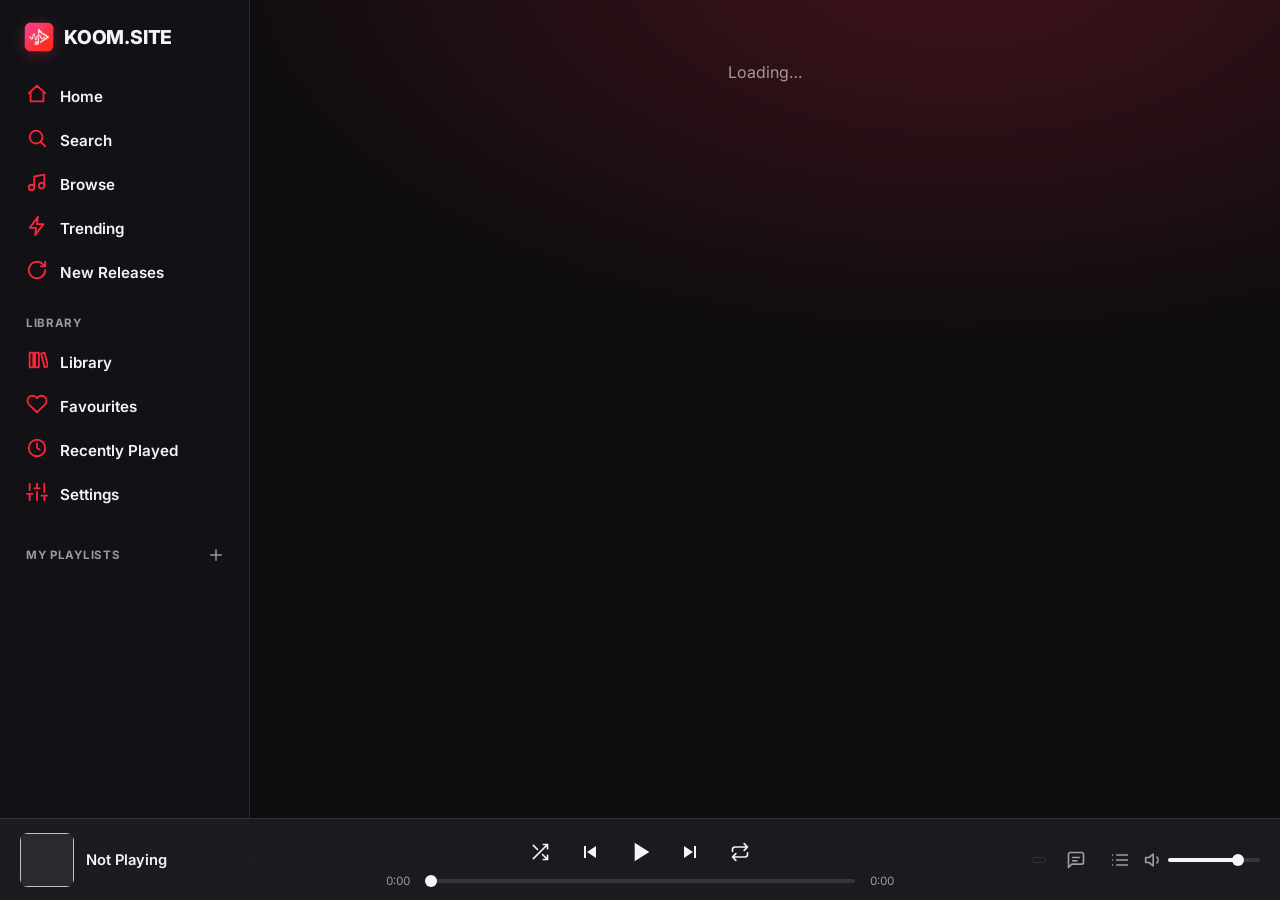
==== commit 4d3b77ba: "Add files via upload" ====
--- a/index.html
+++ b/index.html
@@ -22,17 +22,18 @@
 #splash img{position:relative;width:112px;height:112px;filter:drop-shadow(0 16px 36px rgba(255,45,85,.4));animation:spi .9s cubic-bezier(.2,.9,.25,1.2) both}
 #splash .sp-name{position:relative;font:800 2.1rem/1 Inter,system-ui,sans-serif;letter-spacing:.34em;margin-right:-.34em;animation:spu .8s .25s both}
 #splash .sp-tag{position:relative;font:600 .78rem/1 Inter,system-ui,sans-serif;letter-spacing:.2em;text-transform:uppercase;color:rgba(255,255,255,.55);animation:spu .8s .45s both}
-@keyframes spi{from{opacity:0;transform:scale(.6)}}@keyframes spu{from{opacity:0;transform:translateY(10px)}}@keyframes spg{to{transform:scale(1.12);opacity:.75}}
+#splash .sp-by{position:absolute;bottom:calc(26px + env(safe-area-inset-bottom));font:600 .78rem Inter,system-ui,sans-serif;letter-spacing:.06em;color:rgba(255,255,255,.45)}@keyframes spi{from{opacity:0;transform:scale(.6)}}@keyframes spu{from{opacity:0;transform:translateY(10px)}}@keyframes spg{to{transform:scale(1.12);opacity:.75}}
 @media(prefers-reduced-motion:reduce){#splash *{animation:none!important}}</style>
 <script src="config.js"></script>
 <link href="https://fonts.googleapis.com/css2?family=Inter:wght@400;500;600;700;800&display=swap" rel="stylesheet" media="print" onload="this.media='all'"><noscript><link href="https://fonts.googleapis.com/css2?family=Inter:wght@400;500;600;700;800&display=swap" rel="stylesheet"></noscript>
-<link rel="stylesheet" href="style.css?v=8">
+<link rel="stylesheet" href="style.css?v=10">
 <script src="i18n.js?v=5"></script>
 <script src="app.js?v=5"></script>
 </head>
 <body>
 <script>setTimeout(function(){var s=document.getElementById('splash');if(s&&!window.__koomUp){s.classList.add('out')}},7000)</script>
-<div id="splash" aria-hidden="true"><div class="sp-glow"></div><img src="icon-192.png" alt="" width="112" height="112"><div class="sp-name">KOOM</div><div class="sp-tag">Music. Made Personal.</div></div>
+<div id="splash" aria-hidden="true"><div class="sp-glow"></div><img src="icon-192.png" alt="" width="112" height="112"><div class="sp-name">KOOM</div><div class="sp-tag">Music. Made Personal.</div><div class="sp-by" id="spby"></div></div>
+<script>(function(){try{if(typeof APP!=="undefined"){document.querySelector("#splash .sp-name").textContent=APP.name;document.querySelector("#splash .sp-tag").textContent=APP.tagline}if(typeof CREATOR!=="undefined"&&CREATOR.name&&!/^YOUR/i.test(CREATOR.name))document.getElementById("spby").textContent="by "+CREATOR.name}catch(e){}})()</script>
 <aside class="side">
   <a class="brand" href="#/"><span data-ic="logo" data-s="26"></span><span class="site">KOOM</span></a>
   <nav class="nav">
@@ -577,6 +578,6 @@
 initLang();
 
 </script>
-<script src="koom.js?v=8"></script>
+<script src="koom.js?v=10"></script>
 </body>
 </html>
--- a/style.css
+++ b/style.css
@@ -436,3 +436,50 @@
 .qmode{flex-wrap:nowrap!important;overflow-x:auto;scrollbar-width:none}.qmode>*{flex:none}
 .qhint{color:var(--mute);font-size:.78rem;font-weight:600}
 #lyt,#lya{text-overflow:clip!important}
+
+/* ===== v7: branding, social logos, about / contact / legal, home ===== */
+.mbrand{display:flex;align-items:center;gap:11px;min-width:0}.mbrand img{width:42px;height:42px;flex:none;filter:drop-shadow(0 4px 10px rgba(255,45,85,.3))}.mbrand b{font-size:1.2rem;letter-spacing:.1em;white-space:nowrap}
+.blogo{width:30px;height:30px;flex:none;filter:drop-shadow(0 3px 8px rgba(255,45,85,.3))}
+.blogo2{display:inline-grid;place-items:center;border-radius:28%;flex:none;overflow:hidden}.blogo2>span{display:block}.blogo2 svg{width:100%;height:100%;display:block}
+.soc2{display:inline-block;transition:transform .2s,filter .2s}.soc2:hover{transform:translateY(-2px) scale(1.06);filter:brightness(1.1)}
+.socs{display:flex;gap:10px;flex-wrap:wrap}
+.kfoot .kf1{display:flex;align-items:center;gap:12px}.kf1 img{width:36px;height:36px}
+.abh{display:flex;align-items:center;gap:18px;margin:6px 0 4px}.abh img{width:96px;height:96px;filter:drop-shadow(0 12px 28px rgba(255,45,85,.35))}.abh .lt{margin:0}.abh .lead{margin:4px 0 0}
+.doc .big{font-size:1.12rem;line-height:1.7;color:var(--ink);opacity:.9}
+.fgrid{display:grid;grid-template-columns:repeat(auto-fit,minmax(220px,1fr));gap:12px;margin:18px 0}
+.fc{background:var(--fill);border:1px solid var(--line);border-radius:16px;padding:16px 18px}.fc b{display:block;margin-bottom:6px}.fc p{margin:0;font-size:.9rem;line-height:1.55}
+.cc{display:flex;gap:16px;align-items:flex-start;background:var(--fill);border:1px solid var(--line);border-radius:18px;padding:18px;margin:12px 0}
+.cav{width:60px;height:60px;border-radius:50%;background:linear-gradient(135deg,#ff4d6d,#c1123f);color:#fff;display:grid;place-items:center;font-size:1.5rem;font-weight:800;flex:none}
+.ccb b{font-size:1.15rem;display:block}.ccb>span{color:var(--mute);font-size:.88rem;display:block;margin-top:2px}.ccb p{margin:8px 0 12px}.ccb .socs{margin-top:10px}
+.abt{display:flex;gap:12px;flex-wrap:wrap;margin:16px 0}.abt>div{background:var(--fill);border-radius:14px;padding:12px 16px;min-width:120px}.abt span{display:block;color:var(--mute);font-size:.76rem;text-transform:uppercase;letter-spacing:.06em}.abt b{display:block;margin-top:2px}
+.ccard{display:flex;align-items:center;gap:16px;background:linear-gradient(135deg,rgba(255,45,85,.16),rgba(255,45,85,.04));border:1px solid var(--line);border-radius:20px;padding:18px;margin:14px 0;flex-wrap:wrap}
+.cct{flex:1;min-width:140px}.cct b{display:block;font-size:1.1rem}.cct span{color:var(--mute);word-break:break-all}
+.sgrid{display:grid;grid-template-columns:repeat(auto-fill,minmax(260px,1fr));gap:12px;margin:12px 0}
+.scard{display:flex;align-items:center;gap:14px;padding:14px 16px;background:var(--fill);border:1px solid var(--line);border-radius:18px;transition:transform .2s,background .2s;color:var(--ink)}.scard:hover{transform:translateY(-2px);background:var(--fill2)}
+.sct{flex:1;min-width:0}.sct b{display:block}.sct b em{font-style:normal;font-weight:600;font-size:.78rem;color:var(--mute);margin-left:4px;padding:2px 8px;border-radius:99px;background:var(--fill2)}.sct span{display:block;color:var(--mute);font-size:.88rem;white-space:nowrap;overflow:hidden;text-overflow:ellipsis}.scard>svg{flex:none;opacity:.5}
+.muted{color:var(--mute);font-size:.9rem;margin-top:22px}
+.toc{display:flex;gap:8px;flex-wrap:wrap;margin:6px 0 22px}.toc a{padding:6px 12px;border-radius:99px;background:var(--fill);font-size:.8rem;font-weight:600}.toc a:hover{background:var(--fill2)}
+.legal h2{scroll-margin-top:70px}.legal p,.legal li{line-height:1.7}.legal a{color:var(--acc)}
+.ticks{list-style:none;padding:0;margin:8px 0 12px}.ticks li{position:relative;padding:0 0 8px 26px;color:var(--mute)}.ticks li::before{content:"";position:absolute;left:4px;top:.5em;width:7px;height:12px;border:solid var(--acc);border-width:0 2.5px 2.5px 0;transform:rotate(40deg) translateY(-50%)}.ticks b{color:var(--ink)}
+.tw{overflow-x:auto;margin:10px 0}.dtab{width:100%;border-collapse:collapse;font-size:.9rem}.dtab th,.dtab td{text-align:left;padding:10px 12px;border-bottom:1px solid var(--line)}.dtab th{color:var(--mute);font-size:.76rem;text-transform:uppercase;letter-spacing:.06em}
+.qlinks{display:flex;gap:8px;overflow-x:auto;scrollbar-width:none;margin:16px 0 6px;padding-bottom:4px}
+.qlinks a{display:flex;align-items:center;gap:7px;padding:9px 15px;border-radius:99px;background:var(--fill);font-weight:600;font-size:.88rem;white-space:nowrap;border:1px solid transparent;transition:background .2s,transform .2s}.qlinks a:hover{background:var(--fill2);transform:translateY(-1px)}.qlinks svg{color:var(--acc)}
+.chero{position:relative;border-radius:22px;overflow:hidden;margin:16px 0 8px;isolation:isolate}.chbg{position:absolute;inset:-30px;width:calc(100% + 60px);height:calc(100% + 60px);object-fit:cover;filter:blur(34px) saturate(1.5) brightness(.55);z-index:-1}
+.chin{display:flex;align-items:center;gap:16px;padding:16px}.chart{width:84px;height:84px;border-radius:14px;object-fit:cover;box-shadow:0 10px 26px rgba(0,0,0,.45);flex:none}
+.cht{flex:1;min-width:0}.cht span{display:block;font-size:.74rem;font-weight:700;letter-spacing:.1em;text-transform:uppercase;color:rgba(255,255,255,.7)}.cht b{display:block;font-size:1.15rem;margin-top:4px;color:#fff;white-space:nowrap;overflow:hidden;text-overflow:ellipsis}.cht small{display:block;color:rgba(255,255,255,.72);white-space:nowrap;overflow:hidden;text-overflow:ellipsis}
+.chp{width:54px;height:54px;border-radius:50%!important;padding:0!important;display:grid!important;place-items:center;flex:none}
+.stg{display:grid;grid-template-columns:repeat(auto-fit,minmax(140px,1fr));gap:12px;margin:16px 0}.stc{background:var(--fill);border:1px solid var(--line);border-radius:18px;padding:16px}.stc b{display:block;font-size:1.6rem;font-weight:800;white-space:nowrap;overflow:hidden;text-overflow:ellipsis}.stc span{color:var(--mute);font-size:.82rem}
+.t3{background:linear-gradient(135deg,#8a3df0,#3a1a86)}
+.sw2 .sbox{padding-right:54px}.mic{position:absolute;right:8px;top:50%;transform:translateY(-50%);width:38px;height:38px;border-radius:50%;display:grid;place-items:center;color:var(--mute)}.mic:hover{color:var(--ink);background:var(--fill)}
+.mic.rec{color:#fff;background:var(--acc);animation:micp 1s ease-in-out infinite}@keyframes micp{50%{box-shadow:0 0 0 10px rgba(255,45,85,.2)}}
+.wcredit{position:absolute;left:0;right:0;bottom:calc(16px + env(safe-area-inset-bottom));text-align:center;font-size:.8rem;color:rgba(255,255,255,.55);display:grid;gap:8px;justify-items:center;z-index:2}.wcredit .socs{justify-content:center}
+#koff{position:fixed;left:50%;transform:translateX(-50%);top:calc(10px + env(safe-area-inset-top));z-index:700;background:#2b2b33;color:#fff;border:1px solid rgba(255,255,255,.14);padding:9px 16px;border-radius:99px;font-size:.84rem;font-weight:600;box-shadow:0 8px 24px rgba(0,0,0,.4);animation:up .3s both}
+.alink{cursor:pointer;color:inherit}.alink:hover{text-decoration:underline}
+.tr .ar:hover,.tr .ti small:hover{text-decoration:underline;cursor:pointer}
+@media(max-width:600px){.abh img{width:72px;height:72px}.ccard .pill{width:100%;justify-content:center}.chin{padding:14px}.chart{width:72px;height:72px}}
+/* v7 polish */
+.toc{flex-wrap:nowrap;overflow-x:auto;scrollbar-width:none;margin-left:-2px}.toc a,.legal .toc a{white-space:nowrap;flex:none;color:var(--ink)}
+.doc a.scard,.doc a.scard b{color:var(--ink)}.doc a.scard span{color:var(--mute)}.doc a.scard>svg{color:var(--mute)}
+.cht span{white-space:nowrap;font-size:.68rem;letter-spacing:.08em}
+.card small{display:-webkit-box;-webkit-line-clamp:2;-webkit-box-orient:vertical;overflow:hidden;white-space:normal}
+.fc a{color:var(--acc)}
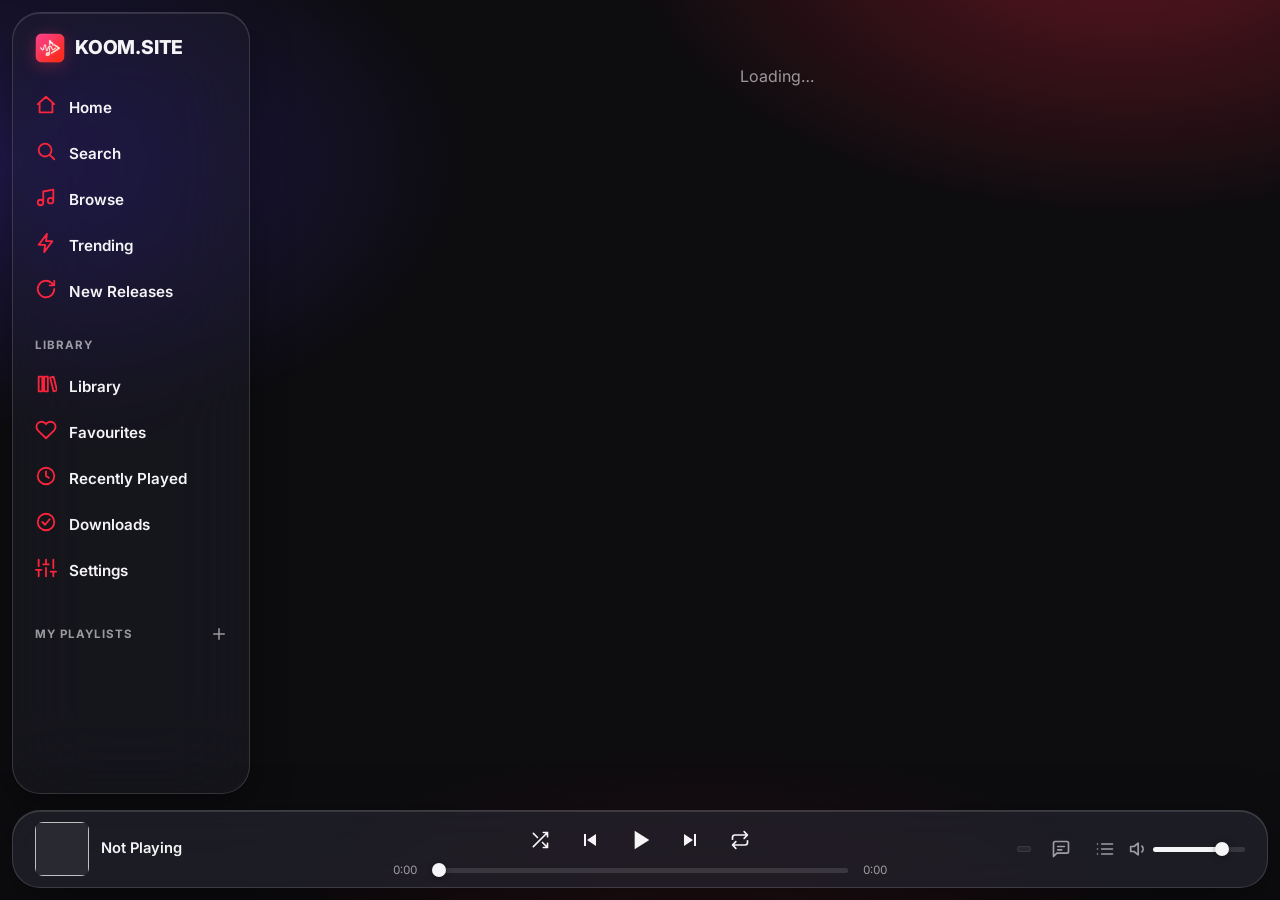
==== commit c403e3dc: "Add files via upload" ====
--- a/index.html
+++ b/index.html
@@ -26,7 +26,8 @@
 @media(prefers-reduced-motion:reduce){#splash *{animation:none!important}}</style>
 <script src="config.js"></script>
 <link href="https://fonts.googleapis.com/css2?family=Inter:wght@400;500;600;700;800&display=swap" rel="stylesheet" media="print" onload="this.media='all'"><noscript><link href="https://fonts.googleapis.com/css2?family=Inter:wght@400;500;600;700;800&display=swap" rel="stylesheet"></noscript>
-<link rel="stylesheet" href="style.css?v=10">
+<link rel="stylesheet" href="style.css?v=11">
+<link rel="stylesheet" href="glass.css?v=3">
 <script src="i18n.js?v=5"></script>
 <script src="app.js?v=5"></script>
 </head>
@@ -578,6 +579,9 @@
 initLang();
 
 </script>
-<script src="koom.js?v=10"></script>
+<script src="koom.js?v=13"></script>
+<script src="offline.js?v=2"></script>
+<script src="features.js?v=1"></script>
+<script src="glass.js?v=2"></script>
 </body>
 </html>
--- a/style.css
+++ b/style.css
@@ -483,3 +483,26 @@
 .cht span{white-space:nowrap;font-size:.68rem;letter-spacing:.08em}
 .card small{display:-webkit-box;-webkit-line-clamp:2;-webkit-box-orient:vertical;overflow:hidden;white-space:normal}
 .fc a{color:var(--acc)}
+
+/* ===== v8: shuffle/repeat in the player, install popup ===== */
+.qmode .ib.shf.on,.qmode .ib.rpt.on{background:var(--ink);color:var(--bg)}
+@media(max-width:860px){
+ .npl .ctl{justify-content:space-between!important;padding:6px 14px!important;gap:0!important}
+ .npl .ctl>.shf,.npl .ctl>.rpt{display:flex!important;width:44px!important;height:44px!important;align-items:center;justify-content:center;flex:none;padding:0;color:var(--mute);position:relative}
+ .npl .ctl>.shf.on,.npl .ctl>.rpt.on{color:var(--acc)}
+ .npl .ctl>.shf svg,.npl .ctl>.rpt svg{width:24px!important;height:24px!important}
+ .npl .ctl>.pv,.npl .ctl>.nx{width:64px!important;height:64px!important}.npl .ctl>.pp{width:84px!important;height:84px!important}
+ .npl .ctl>.pv svg,.npl .ctl>.nx svg{width:40px!important;height:40px!important}.npl .ctl>.pp svg{width:58px!important;height:58px!important}
+}
+.kinst{position:fixed;left:12px;right:12px;bottom:calc(150px + env(safe-area-inset-bottom));z-index:350;display:grid;grid-template-columns:48px 1fr auto;gap:4px 14px;align-items:center;padding:14px 14px 16px;background:var(--panel);backdrop-filter:blur(28px) saturate(1.4);-webkit-backdrop-filter:blur(28px) saturate(1.4);border:1px solid var(--line);border-radius:20px;box-shadow:0 18px 44px rgba(0,0,0,.5);overflow:hidden;animation:kin .5s cubic-bezier(.2,.9,.25,1) both}
+body:not(:has(#bar.on)) .kinst{bottom:calc(84px + env(safe-area-inset-bottom))}
+.kinst.out{animation:kout .3s ease both}@keyframes kin{from{opacity:0;transform:translateY(24px) scale(.97)}}@keyframes kout{to{opacity:0;transform:translateY(24px) scale(.97)}}
+.kinst img{width:48px;height:48px;grid-row:span 2;filter:drop-shadow(0 6px 14px rgba(255,45,85,.35))}
+.kit b{display:block;font-size:1rem}.kit span{display:block;font-size:.82rem;color:var(--mute);margin-top:2px;line-height:1.35}
+.kx{position:absolute;top:6px;right:8px;width:30px;height:30px;font-size:1.4rem;line-height:1;color:var(--mute);border-radius:50%}.kx:hover{background:var(--fill)}
+.kia{grid-column:2/4;display:flex;gap:10px;justify-content:flex-end;margin-top:8px}.kia .pill{padding:9px 18px}.kia .btn2{padding:9px 16px}
+.kbar{position:absolute;left:0;bottom:0;height:3px;width:100%;background:linear-gradient(90deg,#ff2d55,#ff6b81);transform-origin:left;animation:kcount 14s linear forwards}
+.kinst.hold .kbar{animation-play-state:paused}@keyframes kcount{to{transform:scaleX(0)}}
+@media(min-width:861px){.kinst{left:auto;right:24px;bottom:104px;width:390px}body:not(:has(#bar.on)) .kinst{bottom:30px}}
+
+.kinst{background:color-mix(in srgb,var(--bg) 90%,var(--ink) 8%)!important}
--- a/glass.css
+++ b/glass.css
@@ -0,0 +1,256 @@
+/* =====================================================================
+   KOOM — Glass design layer (loads after style.css; presentation only)
+   Tokens → ambient background → surfaces → components → motion → a11y
+   ===================================================================== */
+
+/* ---------- 1. Design tokens ---------- */
+:root{
+  --r-xs:8px;--r-sm:12px;--r-md:16px;--r-lg:22px;--r-xl:28px;--r-pill:999px;
+  --h-ctl:44px;--h-field:50px;
+  --bf-1:blur(14px) saturate(150%);--bf-2:blur(26px) saturate(170%);--bf-3:blur(40px) saturate(190%);
+  --ease:cubic-bezier(.2,.7,.2,1);
+  --acc2:#5b3df5;--amb:1;
+  /* glass levels: 1 = light card, 2 = panel/nav, 3 = floating/modal */
+  --g-1:rgba(255,255,255,.055);--g-2:rgba(30,30,38,.52);--g-3:rgba(34,34,44,.74);
+  --g-edge:rgba(255,255,255,.14);--g-edge-soft:rgba(255,255,255,.08);
+  --g-hi:inset 0 1px 0 rgba(255,255,255,.12);
+  --sh-1:0 6px 18px rgba(0,0,0,.28);--sh-2:0 14px 40px rgba(0,0,0,.34);--sh-3:0 24px 64px rgba(0,0,0,.46);
+  --panel:var(--g-3);--side:var(--g-2);--line:var(--g-edge-soft);
+}
+[data-theme=ocean]{--acc2:#30d0ff}
+[data-theme=violet]{--acc2:#ff5e9c}
+[data-theme=forest]{--acc2:#0a84ff}
+[data-theme=light]{
+  --acc2:#7b61ff;--amb:.6;
+  --g-1:rgba(255,255,255,.5);--g-2:rgba(255,255,255,.58);--g-3:rgba(255,255,255,.82);
+  --g-edge:rgba(255,255,255,.85);--g-edge-soft:rgba(0,0,0,.07);
+  --g-hi:inset 0 1px 0 rgba(255,255,255,.9);
+  --sh-1:0 6px 18px rgba(30,30,60,.10);--sh-2:0 14px 40px rgba(30,30,60,.14);--sh-3:0 24px 64px rgba(30,30,60,.2);
+}
+html{scrollbar-color:var(--fill2) transparent;scrollbar-width:thin}
+
+/* ---------- 2. Ambient background ---------- */
+body::before{
+  background:
+    radial-gradient(55% 45% at 88% -8%,color-mix(in srgb,var(--acc) calc(34%*var(--amb)),transparent),transparent 72%),
+    radial-gradient(48% 42% at 2% 18%,color-mix(in srgb,var(--acc2) calc(26%*var(--amb)),transparent),transparent 72%),
+    radial-gradient(60% 50% at 55% 118%,color-mix(in srgb,var(--acc) calc(16%*var(--amb)),transparent),transparent 72%);
+}
+body{line-height:1.45;text-rendering:optimizeLegibility}
+
+/* ---------- 3. Shared blur for floating surfaces ---------- */
+.side,.bar,.tabs,.cm,.sug,.kbox,.kinst,.toast,dialog,#koff,.mtop,.sjump{-webkit-backdrop-filter:var(--bf-3);backdrop-filter:var(--bf-3)}
+.sc,.sbox,.seg,.fc,.cc,.scard,.stc,.abt>div,.ccard,.kfoot,.msg.err{-webkit-backdrop-filter:var(--bf-1);backdrop-filter:var(--bf-1)}
+.glass{background:var(--g-3);border:1px solid var(--g-edge);box-shadow:var(--sh-2),var(--g-hi)}
+
+/* ---------- 4. Typography ---------- */
+.lt{font-size:clamp(1.9rem,3.2vw,2.7rem);letter-spacing:-.035em;line-height:1.08;text-wrap:balance}
+.phead h1,.at h1{letter-spacing:-.035em;text-wrap:balance}
+.phead h1{font-size:clamp(2rem,4vw,3.1rem)}
+.sech h2{font-size:1.35rem;letter-spacing:-.02em}
+.sec,.sg h2,.kick,.th{letter-spacing:.09em}
+.lead,.meta{line-height:1.55}
+.card b{letter-spacing:-.005em}
+
+/* ---------- 5. Layout shell: floating sidebar + floating player (desktop) ---------- */
+@media(min-width:861px){
+  .side{left:12px;top:12px;bottom:106px;width:238px;padding:18px 10px 12px;border:1px solid var(--g-edge);border-radius:var(--r-xl);background:var(--g-2);box-shadow:var(--sh-2),var(--g-hi)}
+  .main{margin-left:274px;padding:34px 40px 140px}
+  [dir=rtl] .side{left:auto;right:12px;border:1px solid var(--g-edge)}
+  [dir=rtl] .main{margin-left:0;margin-right:274px}
+  .bar{left:12px;right:12px;bottom:12px;height:78px;padding:0 22px;border:1px solid var(--g-edge);border-radius:var(--r-xl);background:var(--g-3);box-shadow:var(--sh-3),var(--g-hi)}
+  .ahero{margin:-34px -40px 28px;padding:90px 40px 30px}
+}
+.side{scrollbar-width:none}.side::-webkit-scrollbar{display:none}
+.brand{padding:2px 12px 18px}
+.nav a,.nav-b,.pls a{border-radius:var(--r-sm);transition:background .2s var(--ease),color .2s}
+.nav a,.nav-b{min-height:var(--h-ctl)}
+.nav a:hover,.nav-b:hover,.pls a:hover{background:var(--fill)}
+.nav a.act,.pls a.act{background:color-mix(in srgb,var(--acc) 16%,transparent);box-shadow:inset 0 0 0 1px color-mix(in srgb,var(--acc) 28%,transparent)}
+.pls img{border-radius:var(--r-xs)}
+
+/* mobile shell */
+@media(max-width:860px){
+  :root{--g-bar:rgba(26,26,34,.88)}
+  [data-theme=light]{--g-bar:rgba(255,255,255,.9)}
+  .tabs{left:10px;right:10px;bottom:calc(10px + env(safe-area-inset-bottom));height:64px;padding:5px;gap:2px;border:1px solid var(--g-edge);border-radius:var(--r-xl);background:var(--g-bar);box-shadow:var(--sh-3),var(--g-hi)}
+  .tabs a,.tabs button{border-radius:var(--r-lg);transition:background .2s var(--ease),color .2s}
+  .tabs .act{background:color-mix(in srgb,var(--acc) 16%,transparent)}
+  .bar{left:10px;right:10px;bottom:calc(84px + env(safe-area-inset-bottom));height:62px;border-radius:var(--r-lg);border:1px solid var(--g-edge);background:var(--g-bar);box-shadow:var(--sh-3),var(--g-hi)}
+  .prog{left:18px;right:18px;bottom:5px}
+  .prog i{background:var(--acc)}
+  .toast{bottom:calc(160px + env(safe-area-inset-bottom))}
+  .kinst{bottom:calc(160px + env(safe-area-inset-bottom))}
+  .mtop{background:color-mix(in srgb,var(--bg) 62%,transparent);border-bottom:1px solid var(--g-edge-soft)}
+  .tr{grid-template-columns:30px minmax(0,1fr) 44px 44px}
+  .tr .ib.sm{width:44px;height:44px}
+  .scrim:not([hidden]){background:rgba(0,0,0,.3)}
+  .cm{border-radius:var(--r-xl)}
+}
+.kinst{--x:0}
+
+/* ---------- 6. Buttons ---------- */
+.pill{min-height:var(--h-ctl);padding:0 24px;border-radius:var(--r-pill);background:var(--g-1);border:1px solid var(--g-edge);box-shadow:var(--g-hi);transition:transform .15s var(--ease),filter .2s,background .2s,border-color .2s}
+.pill:hover{background:var(--fill2);filter:none}
+.pill:active{transform:scale(.97)}
+.pill.pri{background:linear-gradient(180deg,color-mix(in srgb,var(--acc) 84%,#fff),var(--acc));border-color:color-mix(in srgb,var(--acc) 55%,#fff);color:var(--on);box-shadow:0 8px 22px color-mix(in srgb,var(--acc) 34%,transparent),inset 0 1px 0 rgba(255,255,255,.35)}
+.pill.pri:hover{filter:brightness(1.08)}
+.pill:disabled,.btn2:disabled{opacity:.45;cursor:not-allowed;pointer-events:none}
+.btn2,.stabs button,.sjump button,.lymodes button,.qmode .btn2,.toc a,.qlinks a,.chip{background:var(--g-1);border:1px solid var(--g-edge-soft);box-shadow:var(--g-hi);transition:background .2s,transform .15s var(--ease),color .2s}
+.btn2{min-height:38px;border-radius:var(--r-pill);padding:0 16px}
+.btn2:hover,.stabs button:hover,.sjump button:hover,.toc a:hover,.qlinks a:hover{background:var(--fill2)}
+.btn2:active,.stabs button:active,.qlinks a:active{transform:scale(.97)}
+.stabs button.on,.lymodes button.on{background:var(--ink);color:var(--bg);border-color:transparent}
+.chip.on,.chip.hi{background:var(--acc);color:var(--on);border-color:transparent}
+#nbd .chip{padding:5px 11px}
+.ib{transition:color .15s,background .2s,transform .15s var(--ease)}
+.ib:hover{background:var(--fill)}
+.ib:active{transform:scale(.92)}
+.ib.sm{width:36px;height:36px}
+.mic.rec{background:var(--acc)}
+
+/* ---------- 7. Cards, artwork & rows ---------- */
+.art{position:relative;border-radius:var(--r-md);box-shadow:var(--sh-1)}
+.art::after{content:"";position:absolute;inset:0;border-radius:inherit;box-shadow:inset 0 0 0 1px rgba(255,255,255,.1);pointer-events:none}
+.phead .pa,.heartcover{border-radius:var(--r-lg);box-shadow:var(--sh-3),0 0 0 1px var(--g-edge-soft)}
+.card .art{box-shadow:var(--sh-1)}
+.card.k:hover .art{box-shadow:var(--sh-2)}
+.card.k:focus-visible{border-radius:var(--r-md)}
+.tr{border-radius:var(--r-sm);transition:background .15s}
+.tr:nth-child(even){background:color-mix(in srgb,var(--ink) 3%,transparent)}
+.tr:hover{background:var(--fill2)}
+.tr.cur,.tr.cur:hover{background:color-mix(in srgb,var(--acc) 13%,transparent)}
+.ti img,.qk img,.qr img,.lyh img{border-radius:var(--r-xs)}
+.qk{border-radius:var(--r-sm);transition:background .15s}
+.qk.cur{background:color-mix(in srgb,var(--acc) 12%,transparent)}
+.q,.qb{border-radius:var(--r-xs);background:var(--g-1)}
+.th{padding-inline:12px}
+
+/* hover must never be the only way to reach a control */
+@media(hover:none){.hb{opacity:1}}
+
+/* ---------- 8. Fields ---------- */
+.sbox{height:var(--h-field);padding:0 20px;border-radius:var(--r-pill);border:1px solid var(--g-edge);background:var(--g-1);box-shadow:var(--g-hi);transition:border-color .2s,box-shadow .2s}
+.sbox:focus-visible{border-color:var(--acc);box-shadow:0 0 0 4px var(--glow),var(--g-hi)}
+.sug{border-radius:var(--r-lg);background:var(--g-3);border:1px solid var(--g-edge);box-shadow:var(--sh-3),var(--g-hi)}
+.sug button{min-height:var(--h-ctl);transition:background .15s}
+select.sel{min-height:40px;padding:0 12px;border-radius:var(--r-sm);border:1px solid var(--g-edge-soft);background:var(--g-1);color:var(--ink)}
+select.sel option{background:var(--bg);color:var(--ink)}
+.kbox input,#wn,.sbox{caret-color:var(--acc)}
+.kbox input{border-radius:var(--r-sm)}
+input[type=range]{height:5px}
+input[type=range]::-webkit-slider-thumb{width:14px;height:14px;box-shadow:0 1px 6px rgba(0,0,0,.4);transition:transform .15s}
+input[type=range]::-moz-range-thumb{width:14px;height:14px;box-shadow:0 1px 6px rgba(0,0,0,.4)}
+input[type=range]:hover::-webkit-slider-thumb{transform:scale(1.2)}
+
+/* ---------- 9. Menus, dialogs, toasts ---------- */
+.cm,.kbox,dialog,.kinst{background:var(--g-3);border:1px solid var(--g-edge);box-shadow:var(--sh-3),var(--g-hi)}
+.cm{border-radius:var(--r-lg);padding:8px}
+.cm button{min-height:var(--h-ctl);border-radius:var(--r-sm);transition:background .15s}
+.cm:not([hidden]){animation:g-pop .18s var(--ease) both}
+dialog{border-radius:var(--r-xl);padding:26px}
+dialog[open]{animation:g-pop .24s var(--ease) both}
+dialog::backdrop{background:rgba(0,0,0,.45);-webkit-backdrop-filter:blur(6px);backdrop-filter:blur(6px)}
+.kdlg{background:rgba(0,0,0,.42)}
+.kbox{border-radius:var(--r-xl)}
+.toast,#koff{background:var(--g-3);color:var(--ink);border:1px solid var(--g-edge);box-shadow:var(--sh-2),var(--g-hi)}
+.toast{transform:translate(-50%,10px) scale(.98);transition:opacity .25s,transform .3s var(--ease)}
+.toast.show{transform:translate(-50%,0)}
+.kinst{border-radius:var(--r-xl);background:var(--g-3)!important}
+@keyframes g-pop{from{opacity:0;transform:translateY(8px) scale(.97)}}
+
+/* ---------- 10. Settings, info cards, footer ---------- */
+.sc,.fc,.cc,.scard,.stc,.abt>div,.kfoot,.msg.err{background:var(--g-1);border:1px solid var(--g-edge-soft);box-shadow:var(--g-hi)}
+.sc{border-radius:var(--r-lg)}
+.sr{min-height:56px}
+.fc,.cc,.stc,.scard,.kfoot{border-radius:var(--r-lg)}
+.abt>div{border-radius:var(--r-md)}
+.ccard{border-radius:var(--r-xl);background:linear-gradient(135deg,color-mix(in srgb,var(--acc) 20%,transparent),color-mix(in srgb,var(--acc) 5%,transparent));box-shadow:var(--g-hi)}
+.sg2{background:var(--g-1);border:1px solid var(--g-edge-soft)}
+.sg2 button.on{background:var(--g-3);box-shadow:var(--sh-1)}
+.sw{border:1px solid var(--g-edge-soft);transition:background .2s}
+.swatches button{transition:transform .15s var(--ease),border-color .2s}.swatches button:hover{transform:scale(1.08)}
+.kb kbd{border:1px solid var(--g-edge-soft)}
+.kfoot{margin-top:60px;padding:24px}
+.msg{border-radius:var(--r-lg)}
+.msg.err{max-width:560px;margin:36px auto;border-color:color-mix(in srgb,var(--acc) 35%,transparent)}
+.msg.err b{color:var(--ink);font-size:1.05rem}
+#ly .msg,#qq .msg{background:none;border:0;box-shadow:none;-webkit-backdrop-filter:none;backdrop-filter:none}
+
+/* ---------- 11. Home, browse & hero tiles ---------- */
+.chero{border-radius:var(--r-xl);box-shadow:var(--sh-2),0 0 0 1px var(--g-edge-soft)}
+.chart{border-radius:var(--r-md)}
+.bt,.mc{position:relative;overflow:hidden;border-radius:var(--r-lg);box-shadow:var(--sh-1),inset 0 1px 0 rgba(255,255,255,.25);transition:transform .2s var(--ease),filter .2s}
+.bt::after,.mc::after{content:"";position:absolute;inset:0;background:linear-gradient(135deg,rgba(255,255,255,.2),transparent 55%);pointer-events:none}
+.bt:hover,.mc:hover{transform:translateY(-2px)}
+.mc{border:1px solid rgba(255,255,255,.12)}
+.sjump{background:color-mix(in srgb,var(--bg) 55%,transparent)}
+.ahero{border-radius:0 0 var(--r-xl) var(--r-xl)}
+
+/* ---------- 12. Now Playing ---------- */
+.npbg::after{content:"";position:absolute;inset:0;background:linear-gradient(180deg,rgba(0,0,0,.22),rgba(0,0,0,.5))}
+[data-theme=light] .npbg::after{background:linear-gradient(180deg,rgba(255,255,255,.3),rgba(255,255,255,.55))}
+.npx{border:1px solid var(--g-edge-soft);-webkit-backdrop-filter:var(--bf-2);backdrop-filter:var(--bf-2)}
+.ncov{border-radius:var(--r-xl)}
+.seg{border-radius:var(--r-pill);background:var(--g-1);border:1px solid var(--g-edge-soft)}
+.seg button{border-radius:var(--r-pill);min-height:38px;transition:background .2s,color .2s}
+.seg button[aria-selected=true]{background:var(--g-3);box-shadow:var(--sh-1)}
+.qr{border-radius:var(--r-md)}
+.qr.cur{background:color-mix(in srgb,var(--acc) 13%,transparent)}
+@media(min-width:861px){
+  .npr{padding:20px 20px 8px;border-radius:var(--r-xl);background:var(--g-1);border:1px solid var(--g-edge-soft);box-shadow:var(--sh-2),var(--g-hi);-webkit-backdrop-filter:var(--bf-2);backdrop-filter:var(--bf-2)}
+}
+
+/* ---------- 13. Welcome (always dark glass, independent of theme) ---------- */
+#wel{color-scheme:dark;--bg:#0d0d10;--ink:#f5f5f7;--mute:rgba(245,245,247,.62);--fill:rgba(255,255,255,.08);--fill2:rgba(255,255,255,.14);--line:rgba(255,255,255,.12);--g-1:rgba(255,255,255,.07);--g-edge-soft:rgba(255,255,255,.1);color:var(--ink)}
+#wel .wc{padding:34px 26px 26px;border-radius:var(--r-xl);background:rgba(22,22,30,.5);border:1px solid rgba(255,255,255,.14);box-shadow:var(--sh-3),inset 0 1px 0 rgba(255,255,255,.14);-webkit-backdrop-filter:var(--bf-3);backdrop-filter:var(--bf-3)}
+#wel .wfield #wn{border-radius:0;background:transparent;border:0;height:auto}
+
+/* ---------- 14. Motion ---------- */
+#view.g-enter>*{animation:g-rise .38s var(--ease) both}
+#view.g-enter>:nth-child(2){animation-delay:.04s}
+#view.g-enter>:nth-child(3){animation-delay:.08s}
+#view.g-enter>:nth-child(4){animation-delay:.12s}
+#view.g-enter>:nth-child(n+5){animation-delay:.16s}
+@keyframes g-rise{from{opacity:0;transform:translateY(10px)}}
+@media(prefers-reduced-motion:reduce){
+  *,*::before,*::after{animation:none!important;transition:none!important;scroll-behavior:auto!important}
+}
+
+/* ---------- 15. Accessibility & fallbacks ---------- */
+:where(button,input,select,a,[tabindex]):focus-visible{outline:2px solid var(--acc);outline-offset:3px}
+.qk:focus-visible,.rc:focus-visible,.nav a:focus-visible,.cm button:focus-visible{outline-offset:-2px}
+.sbox:focus-visible{outline:none}
+@supports not ((backdrop-filter:blur(1px)) or (-webkit-backdrop-filter:blur(1px))){
+  :root{--g-1:rgba(44,44,54,.9);--g-2:rgba(28,28,36,.96);--g-3:rgba(32,32,42,.98)}
+  [data-theme=light]{--g-1:rgba(255,255,255,.92);--g-2:rgba(250,250,252,.97);--g-3:rgba(255,255,255,.99)}
+}
+@media(prefers-reduced-transparency:reduce){
+  :root{--g-1:rgba(44,44,54,.92);--g-2:rgba(28,28,36,.97);--g-3:rgba(32,32,42,.99)}
+  [data-theme=light]{--g-1:rgba(255,255,255,.94);--g-2:rgba(250,250,252,.98);--g-3:rgba(255,255,255,.99)}
+  .side,.bar,.tabs,.cm,.sug,.kbox,.kinst,.toast,dialog,#koff,.mtop,.sjump,.sc,.sbox,.seg,.npr,.npx{-webkit-backdrop-filter:none;backdrop-filter:none}
+}
+@media(prefers-contrast:more){
+  :root{--g-edge:rgba(255,255,255,.4);--g-edge-soft:rgba(255,255,255,.28)}
+  [data-theme=light]{--g-edge:rgba(0,0,0,.35);--g-edge-soft:rgba(0,0,0,.25)}
+}
+
+/* ---------- 16. Search clear, downloads, offline note ---------- */
+.sclr{position:absolute;inset-inline-end:52px;top:50%;transform:translateY(-50%);width:30px;height:30px;border-radius:50%;display:grid;place-items:center;color:var(--ink);background:var(--fill2);transition:background .2s,transform .15s var(--ease)}
+.sclr[hidden]{display:none}
+.sclr:hover{background:var(--fill)}.sclr:active{transform:translateY(-50%) scale(.92)}
+.sw2.hasq .sbox{padding-right:92px}
+.tr.dled .du::before{content:"\2713\00a0";color:var(--acc);font-weight:800}
+#npdl.on{color:var(--acc)}
+.offnote{display:flex;flex-direction:column;gap:2px;padding:14px 18px;margin:16px 0;border-radius:var(--r-lg);background:color-mix(in srgb,var(--acc) 10%,transparent);border:1px solid color-mix(in srgb,var(--acc) 28%,transparent);box-shadow:var(--g-hi)}
+.offnote span{color:var(--mute);font-size:.9rem}
+
+/* ---------- 17. Equalizer ---------- */
+.eqbox{max-width:420px}
+.eqtop{display:flex;align-items:center;justify-content:space-between;margin-bottom:12px}.eqtop h3{margin:0}
+.eqp{display:flex;flex-wrap:wrap;gap:8px;margin:0 0 16px}.eqp .chip{padding:6px 12px;min-height:34px;cursor:pointer}
+.eqb{display:grid;gap:12px}
+.eqb label{display:grid;grid-template-columns:64px 1fr 56px;align-items:center;gap:12px;font-size:.82rem}
+.eqb label span{color:var(--mute)}.eqb label em{font-style:normal;text-align:end;font-variant-numeric:tabular-nums}
+.eqb input{width:100%;margin:0}
+.eqn{color:var(--mute);font-size:.8rem;margin:14px 0}
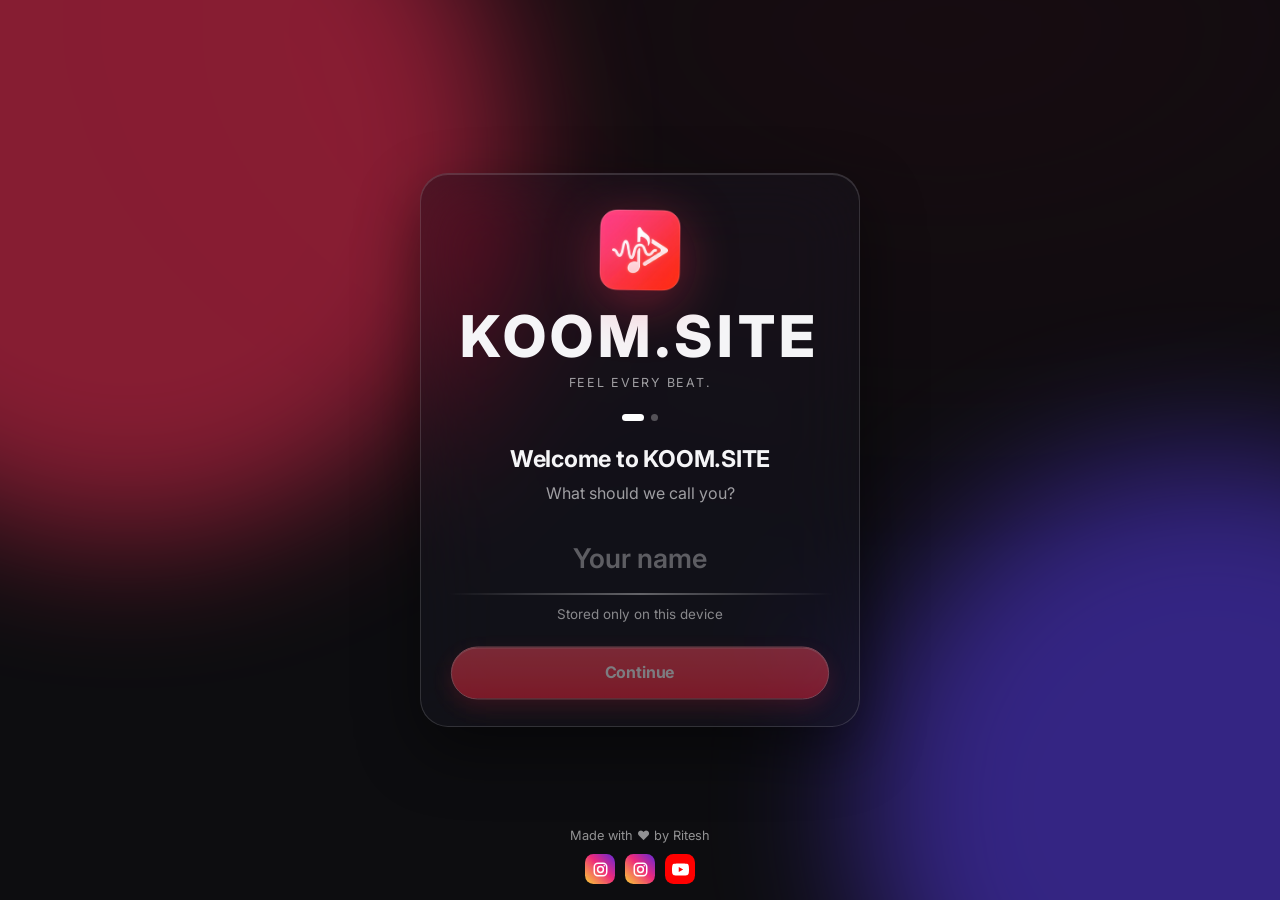
==== commit c2b2ae5a: "Add files via upload" ====
--- a/index.html
+++ b/index.html
@@ -27,7 +27,7 @@
 <script src="config.js"></script>
 <link href="https://fonts.googleapis.com/css2?family=Inter:wght@400;500;600;700;800&display=swap" rel="stylesheet" media="print" onload="this.media='all'"><noscript><link href="https://fonts.googleapis.com/css2?family=Inter:wght@400;500;600;700;800&display=swap" rel="stylesheet"></noscript>
 <link rel="stylesheet" href="style.css?v=11">
-<link rel="stylesheet" href="glass.css?v=3">
+<link rel="stylesheet" href="glass.css?v=4">
 <script src="i18n.js?v=5"></script>
 <script src="app.js?v=5"></script>
 </head>
@@ -579,9 +579,9 @@
 initLang();
 
 </script>
-<script src="koom.js?v=13"></script>
-<script src="offline.js?v=2"></script>
-<script src="features.js?v=1"></script>
+<script src="koom.js?v=14"></script>
+<script src="offline.js?v=3"></script>
+<script src="features.js?v=2"></script>
 <script src="glass.js?v=2"></script>
 </body>
 </html>
--- a/glass.css
+++ b/glass.css
@@ -254,3 +254,8 @@
 .eqb label span{color:var(--mute)}.eqb label em{font-style:normal;text-align:end;font-variant-numeric:tabular-nums}
 .eqb input{width:100%;margin:0}
 .eqn{color:var(--mute);font-size:.8rem;margin:14px 0}
+
+/* ---------- 18. Downloads toolbar ---------- */
+.dltool{display:flex;gap:10px;align-items:center;margin:6px 0 14px;flex-wrap:wrap}
+.dltool .sbox{flex:1 1 220px;max-width:420px;margin:0;height:44px}
+.tr[hidden]{display:none}
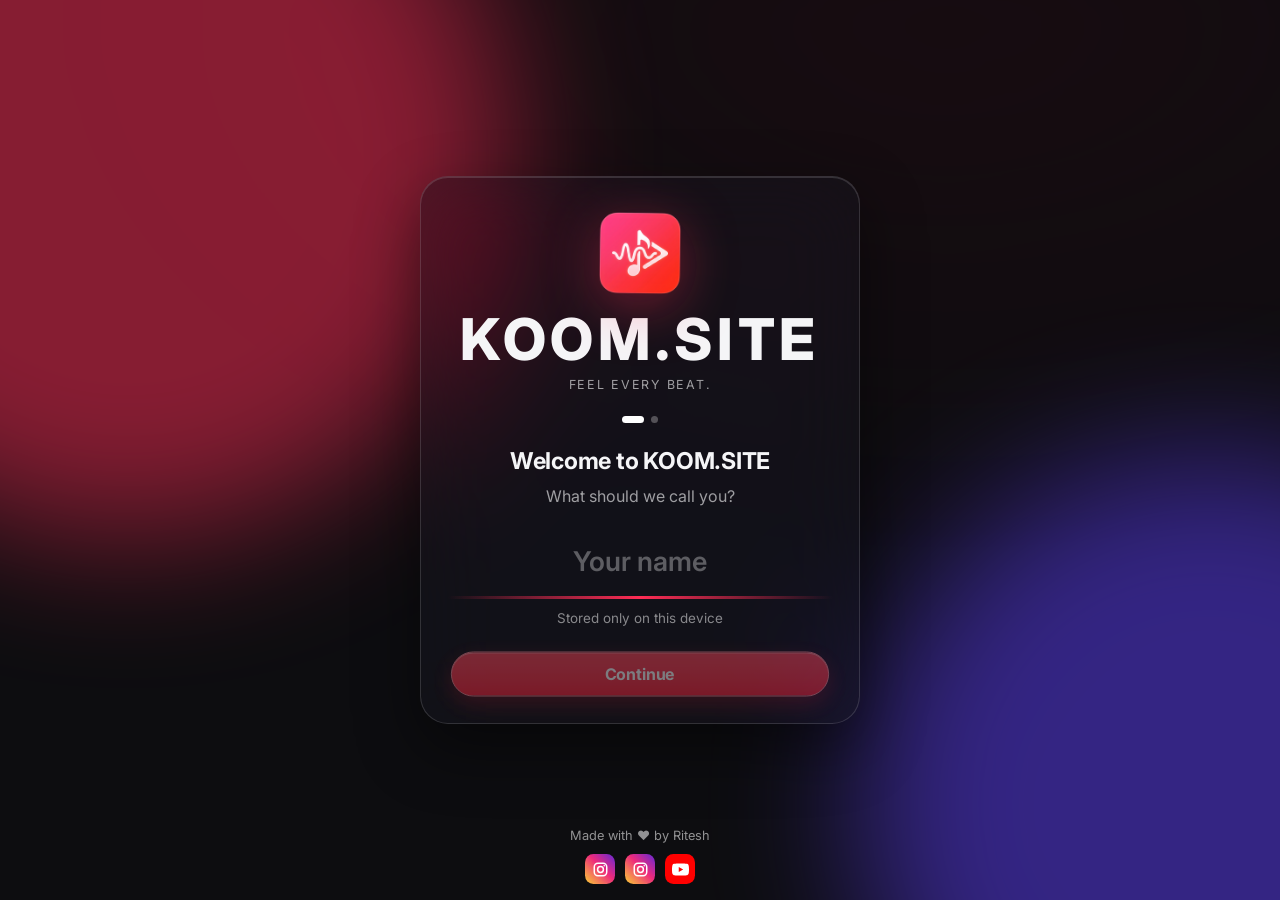
==== commit 42940a5b: "Add files via upload" ====
--- a/index.html
+++ b/index.html
@@ -27,7 +27,7 @@
 <script src="config.js"></script>
 <link href="https://fonts.googleapis.com/css2?family=Inter:wght@400;500;600;700;800&display=swap" rel="stylesheet" media="print" onload="this.media='all'"><noscript><link href="https://fonts.googleapis.com/css2?family=Inter:wght@400;500;600;700;800&display=swap" rel="stylesheet"></noscript>
 <link rel="stylesheet" href="style.css?v=11">
-<link rel="stylesheet" href="glass.css?v=4">
+<link rel="stylesheet" href="glass.css?v=6">
 <script src="i18n.js?v=5"></script>
 <script src="app.js?v=5"></script>
 </head>
@@ -579,9 +579,9 @@
 initLang();
 
 </script>
-<script src="koom.js?v=14"></script>
+<script src="koom.js?v=16"></script>
 <script src="offline.js?v=3"></script>
-<script src="features.js?v=2"></script>
+<script src="features.js?v=3"></script>
 <script src="glass.js?v=2"></script>
 </body>
 </html>
--- a/glass.css
+++ b/glass.css
@@ -97,7 +97,7 @@
 .pill.pri:hover{filter:brightness(1.08)}
 .pill:disabled,.btn2:disabled{opacity:.45;cursor:not-allowed;pointer-events:none}
 .btn2,.stabs button,.sjump button,.lymodes button,.qmode .btn2,.toc a,.qlinks a,.chip{background:var(--g-1);border:1px solid var(--g-edge-soft);box-shadow:var(--g-hi);transition:background .2s,transform .15s var(--ease),color .2s}
-.btn2{min-height:38px;border-radius:var(--r-pill);padding:0 16px}
+.btn2{min-height:38px;border-radius:var(--r-pill);padding:0 16px;display:inline-flex;align-items:center;justify-content:center;line-height:1;white-space:nowrap}
 .btn2:hover,.stabs button:hover,.sjump button:hover,.toc a:hover,.qlinks a:hover{background:var(--fill2)}
 .btn2:active,.stabs button:active,.qlinks a:active{transform:scale(.97)}
 .stabs button.on,.lymodes button.on{background:var(--ink);color:var(--bg);border-color:transparent}
@@ -259,3 +259,17 @@
 .dltool{display:flex;gap:10px;align-items:center;margin:6px 0 14px;flex-wrap:wrap}
 .dltool .sbox{flex:1 1 220px;max-width:420px;margin:0;height:44px}
 .tr[hidden]{display:none}
+
+/* 19. alignment fixes: search ✕ / mic centred on the field, pills centre their text */
+.sw2{height:var(--h-field)}
+.sw2 .sbox{height:100%}
+.sw2 .mic,.sw2 .sclr{top:0;bottom:0;margin-block:auto;transform:none;display:inline-flex;align-items:center;justify-content:center;line-height:0;padding:0}
+.sw2 .mic{inset-inline-end:8px;right:8px;width:38px;height:38px}
+.sw2 .sclr{inset-inline-end:50px;right:50px;width:30px;height:30px}
+.sw2 .sclr:active{transform:scale(.92)}
+.sw2 .mic svg,.sw2 .sclr svg{display:block}
+.pill{display:inline-flex;align-items:center;justify-content:center;line-height:1}
+.sug{top:calc(100% + 6px);margin-top:0}
+#koff{transition:opacity .35s,transform .35s}#koff.gone{opacity:0;transform:translateY(-12px) }
+#dd .alink{color:var(--acc);cursor:pointer;text-decoration:none;font-weight:600}#dd .alink:hover{text-decoration:underline}
+.sw2{margin-top:18px}.sw2 .sbox{margin-top:0}
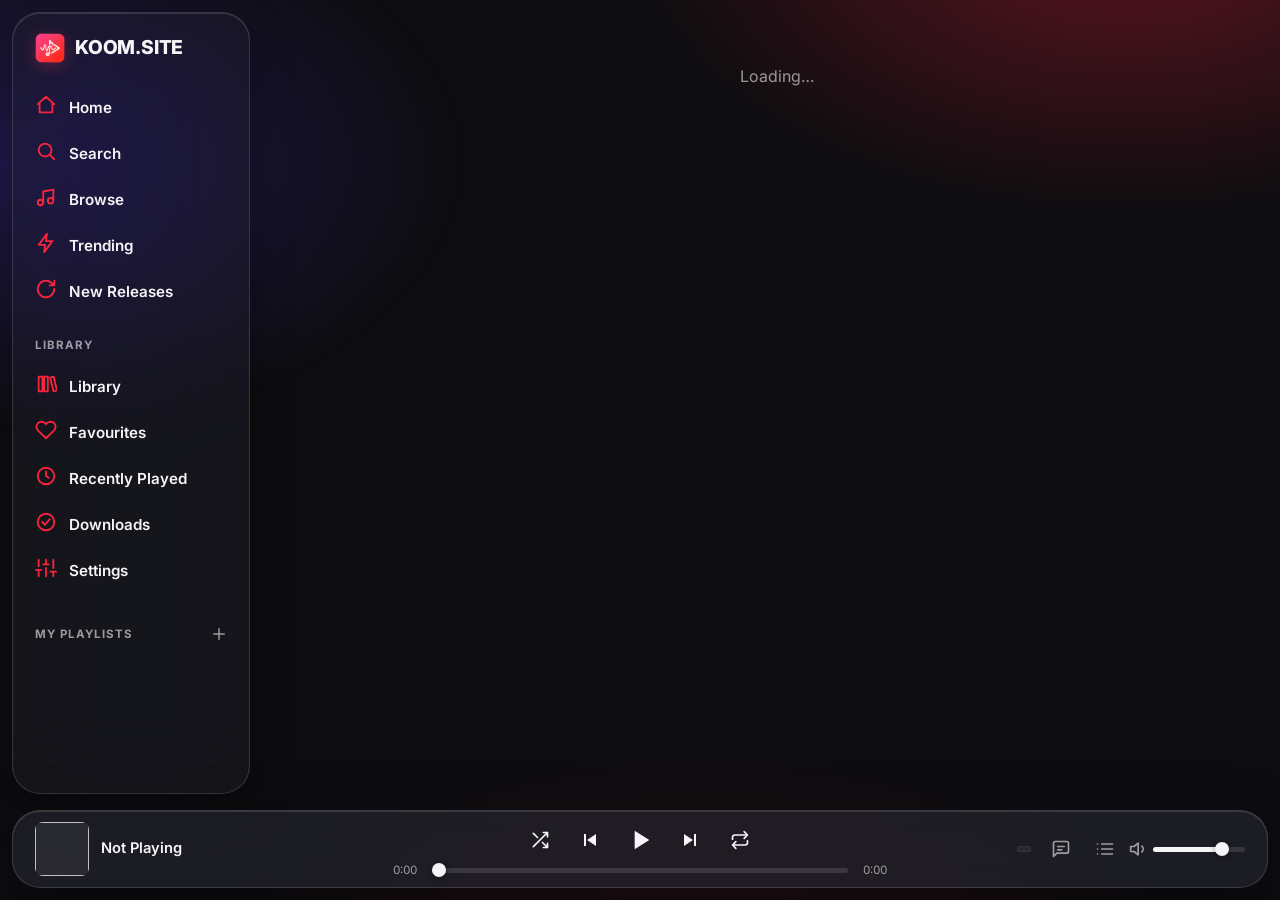
==== commit 7757b1e7: "Add files via upload" ====
--- a/index.html
+++ b/index.html
@@ -26,8 +26,8 @@
 @media(prefers-reduced-motion:reduce){#splash *{animation:none!important}}</style>
 <script src="config.js"></script>
 <link href="https://fonts.googleapis.com/css2?family=Inter:wght@400;500;600;700;800&display=swap" rel="stylesheet" media="print" onload="this.media='all'"><noscript><link href="https://fonts.googleapis.com/css2?family=Inter:wght@400;500;600;700;800&display=swap" rel="stylesheet"></noscript>
-<link rel="stylesheet" href="style.css?v=11">
-<link rel="stylesheet" href="glass.css?v=6">
+<link rel="stylesheet" href="style.css?v=12">
+<link rel="stylesheet" href="glass.css?v=9">
 <script src="i18n.js?v=5"></script>
 <script src="app.js?v=5"></script>
 </head>
@@ -181,7 +181,7 @@
 
 /* ---------- favourites / history / playlists ---------- */
 function toggleFav(t){if(!t)return;const i=FAV.indexOf(t.url);if(i>=0){FAV.splice(i,1);toast(_('favOff'))}else{FAV.unshift(t.url);toast(_('favOn'))}J.set('ml.fav',FAV);syncHearts();if(view==='fav')route(1)}
-function logPlay(t){HIST=HIST.filter(h=>h.u!==t.url);HIST.unshift({u:t.url,t:Date.now()});HIST=HIST.slice(0,50);PLAYS[t.url]=(PLAYS[t.url]||0)+1;J.set('ml.hist',HIST);J.set('ml.plays',PLAYS)}
+function logPlay(t){HIST=HIST.filter(h=>h.u!==t.url);HIST.unshift({u:t.url,t:Date.now()});if(+S.histMax>0)HIST=HIST.slice(0,+S.histMax);PLAYS[t.url]=(PLAYS[t.url]||0)+1;J.set('ml.hist',HIST);J.set('ml.plays',PLAYS)}
 function buildU(){U=UPL.map(x=>({id:x.id,name:x.name,custom:1,description:'',tracks:x.urls.map(u=>TM.get(u)?.t).filter(Boolean)}))}
 function newPl(){const n=prompt(_('plName'));if(!n||!n.trim())return null;const id='u'+Date.now().toString(36);UPL.push({id,name:n.trim(),urls:[]});J.set('ml.pl',UPL);buildU();drawSide();return U.find(x=>x.id===id)}
 function addToPl(id,t){const x=UPL.find(u=>u.id===id);if(!x)return;if(x.urls.includes(t.url))return toast(_('plHas'));x.urls.push(t.url);J.set('ml.pl',UPL);buildU();toast(_('plAdded',{n:x.name}))}
@@ -476,7 +476,6 @@
   view='downloads';const p=byId('~dl'),T=p.tracks,ing=Object.keys(DLP).map(u=>TM.get(u)?.t).filter(Boolean),used=Object.values(DM).reduce((a,x)=>a+(x.size||0),0);
   V.innerHTML=`<h1 class="lt">${_('downloads')}</h1><p class="lead">${_('songs',{n:T.length})} · ${fmtMB(used)}<span id="quota"></span></p>${T.length?`<div class="btns"><button class="pill pri" data-act="pplay" data-pid="~dl">${ic('play',18)}${_('play')}</button><button class="pill" data-act="rmalldl">${ic('trash',18)}${_('removeAll')}</button></div>`:''}${ing.length?`<div class="sech"><h2>${_('downloading')}</h2></div><div class="qg">${ing.map(t=>`<div class="qk"><img src="${cover(t)}" alt=""><div><b>${esc(title(t))}</b><div class="dlp"><i data-pg="${esc(t.url)}"></i></div></div></div>`).join('')}</div>`:''}${T.length?hdr+T.map((t,i)=>row(t,i,p,i+1)).join(''):(ing.length?'':'<div class="msg">'+_('dlEmpty')+'</div>')}`;
   fin();syncDl();
-  try{navigator.storage?.estimate?.().then(e=>{const q=$('#quota');if(q&&e.quota)q.textContent=' · '+_('freeSpace',{s:fmtMB(e.quota-e.usage)})}).catch(()=>{})}catch(e){}
 }
 function drawSr(){
   const q=sqv.trim().toLowerCase(),el=$('#sr');if(!el)return;
@@ -579,9 +578,11 @@
 initLang();
 
 </script>
-<script src="koom.js?v=16"></script>
-<script src="offline.js?v=3"></script>
+<script src="koom.js?v=17"></script>
+<script src="lyrics.js?v=2"></script>
+<script src="offline.js?v=5"></script>
 <script src="features.js?v=3"></script>
+<script src="motion.js?v=2"></script>
 <script src="glass.js?v=2"></script>
 </body>
 </html>
--- a/style.css
+++ b/style.css
@@ -501,7 +501,7 @@
 .kit b{display:block;font-size:1rem}.kit span{display:block;font-size:.82rem;color:var(--mute);margin-top:2px;line-height:1.35}
 .kx{position:absolute;top:6px;right:8px;width:30px;height:30px;font-size:1.4rem;line-height:1;color:var(--mute);border-radius:50%}.kx:hover{background:var(--fill)}
 .kia{grid-column:2/4;display:flex;gap:10px;justify-content:flex-end;margin-top:8px}.kia .pill{padding:9px 18px}.kia .btn2{padding:9px 16px}
-.kbar{position:absolute;left:0;bottom:0;height:3px;width:100%;background:linear-gradient(90deg,#ff2d55,#ff6b81);transform-origin:left;animation:kcount 14s linear forwards}
+.kbar{position:absolute;left:0;bottom:0;height:3px;width:100%;background:linear-gradient(90deg,#ff2d55,#ff6b81);transform-origin:left;animation:kcount 30s linear forwards}
 .kinst.hold .kbar{animation-play-state:paused}@keyframes kcount{to{transform:scaleX(0)}}
 @media(min-width:861px){.kinst{left:auto;right:24px;bottom:104px;width:390px}body:not(:has(#bar.on)) .kinst{bottom:30px}}
 
--- a/glass.css
+++ b/glass.css
@@ -273,3 +273,66 @@
 #koff{transition:opacity .35s,transform .35s}#koff.gone{opacity:0;transform:translateY(-12px) }
 #dd .alink{color:var(--acc);cursor:pointer;text-decoration:none;font-weight:600}#dd .alink:hover{text-decoration:underline}
 .sw2{margin-top:18px}.sw2 .sbox{margin-top:0}
+
+/* 20. lyrics info row + UX polish */
+.lyinfo{display:flex;gap:8px;flex-wrap:wrap;justify-content:center;margin:8px 0 2px}.lyinfo:empty{display:none}
+.lychip{display:inline-flex;align-items:center;gap:6px;min-height:30px;padding:0 12px;border-radius:var(--r-pill);background:var(--g-1);border:1px solid var(--g-edge-soft);color:var(--mute);font:600 .78rem/1 inherit;font-family:inherit;transition:background .2s,color .2s,transform .15s var(--ease)}
+.lychip:hover{background:var(--fill2);color:var(--ink)}.lychip:active{transform:scale(.96)}
+.lysk{height:18px;width:60%;margin:18px auto;border-radius:9px;background:linear-gradient(90deg,var(--fill),var(--fill2),var(--fill));background-size:200% 100%;animation:lysk 1.2s linear infinite}
+@keyframes lysk{to{background-position:-200% 0}}
+html{scroll-behavior:smooth;-webkit-tap-highlight-color:transparent}
+button,a,.card,.tr,.qr,select{touch-action:manipulation}
+#view,#ly,#qq{overscroll-behavior:contain}
+.tr,.qr{content-visibility:auto;contain-intrinsic-size:auto 60px}
+.card{transition:transform .25s var(--ease),box-shadow .25s}.card:active{transform:scale(.97)}
+.tr{transition:background .18s}.tr:active{background:var(--fill)}
+#ly p{transition:opacity .35s,transform .35s var(--ease),filter .35s}
+.pill,.btn2,.ib{transition:background .2s,transform .15s var(--ease),opacity .2s}
+.pill:active,.btn2:active,.ib:active{transform:scale(.95)}
+.kinst{backdrop-filter:blur(22px) saturate(1.4);-webkit-backdrop-filter:blur(22px) saturate(1.4)}
+@media (prefers-reduced-motion:reduce){html{scroll-behavior:auto}.lysk{animation:none}}
+
+/* 21. motion + Apple-Music-style extras */
+.npglow{position:fixed;inset:0;pointer-events:none;opacity:0;transition:opacity 1s ease;background:radial-gradient(90% 60% at 12% 0%,rgb(var(--tr,0 0 0)/.6),transparent 70%),radial-gradient(80% 60% at 100% 100%,rgb(var(--tr,0 0 0)/.42),transparent 70%)}
+#np.tinted .npglow{opacity:1}[data-theme=light] #np.tinted .npglow{opacity:.55}
+#np.tinted .npl .ncov{box-shadow:0 34px 80px -26px rgb(var(--tr)/.75)}
+#bar.tinted{box-shadow:0 10px 40px -18px rgb(var(--tr)/.7)}
+#bar.tinted .prog i{background:rgb(var(--tr))}
+@keyframes swl{0%{transform:translateX(0);opacity:1}40%{transform:translateX(-22px);opacity:.2}60%{transform:translateX(22px);opacity:.2}100%{transform:none;opacity:1}}
+@keyframes swr{0%{transform:translateX(0);opacity:1}40%{transform:translateX(22px);opacity:.2}60%{transform:translateX(-22px);opacity:.2}100%{transform:none;opacity:1}}
+.swl{animation:swl .38s var(--ease)}.swr{animation:swr .38s var(--ease)}
+#nc{touch-action:pan-y}#bar{touch-action:none}.np.dragging{will-change:transform}
+.hb.pop{animation:hbpop .55s cubic-bezier(.2,1.6,.4,1)}
+@keyframes hbpop{0%{transform:scale(1)}30%{transform:scale(1.45)}60%{transform:scale(.92)}100%{transform:scale(1)}}
+.topres{display:flex;align-items:center;gap:16px;padding:16px;margin:8px 0 22px;border-radius:var(--r-xl);background:var(--g-2);border:1px solid var(--g-edge);box-shadow:var(--g-hi);cursor:pointer;transition:transform .25s var(--ease),background .2s}
+.topres:hover{background:var(--fill2)}.topres:active{transform:scale(.985)}
+.topres img{width:84px;height:84px;border-radius:14px;object-fit:cover;flex:none}.topres img.rnd{border-radius:50%}
+.topres .tt{display:flex;flex-direction:column;gap:4px;min-width:0;flex:1}.topres .tt b{font-size:1.25rem;letter-spacing:-.02em;overflow:hidden;text-overflow:ellipsis;white-space:nowrap}.topres .tt small{color:var(--mute);overflow:hidden;text-overflow:ellipsis;white-space:nowrap}
+.topres .kick{font-size:.68rem;letter-spacing:.1em;color:var(--acc)}
+.topres .tp{width:44px;height:44px;border-radius:50%;display:grid;place-items:center;background:var(--acc);color:#fff;flex:none}
+.g-sec{animation:g-rise .5s var(--ease) both}
+.kbl{display:grid;grid-template-columns:auto 1fr;gap:8px 16px;margin:0}.kbl dd{margin:0;color:var(--mute)}
+kbd{font:600 .78rem ui-monospace,monospace;padding:3px 8px;border-radius:7px;background:var(--fill2);border:1px solid var(--g-edge-soft)}
+/* staggered entrance for cards and rows */
+#view.g-enter .hr>.card,#view.g-enter .grid>.card,#view.g-enter .tr{animation:g-rise .5s var(--ease) both}
+#view.g-enter .hr>.card:nth-child(2),#view.g-enter .tr:nth-child(2){animation-delay:.05s}
+#view.g-enter .hr>.card:nth-child(3),#view.g-enter .tr:nth-child(3){animation-delay:.09s}
+#view.g-enter .hr>.card:nth-child(4),#view.g-enter .tr:nth-child(4){animation-delay:.13s}
+#view.g-enter .hr>.card:nth-child(5),#view.g-enter .tr:nth-child(5){animation-delay:.17s}
+#view.g-enter .hr>.card:nth-child(n+6),#view.g-enter .tr:nth-child(n+6){animation-delay:.21s}
+/* Now Playing: spring open */
+.card .art img{transition:transform .5s var(--ease)}.card:hover .art img{transform:scale(1.04)}
+.toast{animation:g-rise .35s var(--ease)}
+@media (prefers-reduced-motion:reduce){.swl,.swr,.hb.pop,.g-sec,.topres{animation:none!important}.npglow{transition:none}}
+
+/* 22. Home: moods + Top Picks (Apple Music "Listen Now" style) */
+.moods{display:flex;gap:8px;overflow-x:auto;padding:4px 2px 14px;margin:2px -2px 0;scrollbar-width:none;scroll-snap-type:x proximity}.moods::-webkit-scrollbar{display:none}
+.mood{flex:none;min-height:36px;padding:0 16px;border-radius:var(--r-pill);background:var(--g-1);border:1px solid var(--g-edge-soft);box-shadow:var(--g-hi);color:var(--ink);font:600 .86rem/1 inherit;font-family:inherit;scroll-snap-align:start;display:inline-flex;align-items:center;transition:background .2s,transform .15s var(--ease)}
+.mood:hover{background:var(--fill2)}.mood:active{transform:scale(.94)}
+.tpicks{display:flex;gap:14px;overflow-x:auto;scroll-snap-type:x mandatory;padding:2px 2px 18px;margin:0 -2px;scrollbar-width:none}.tpicks::-webkit-scrollbar{display:none}
+.tpick{position:relative;flex:none;width:min(78vw,300px);aspect-ratio:1;border-radius:var(--r-xl);overflow:hidden;scroll-snap-align:start;cursor:pointer;box-shadow:0 18px 40px -22px rgba(0,0,0,.7);transition:transform .3s var(--ease)}
+.tpick:active{transform:scale(.97)}.tpick img{position:absolute;inset:0;width:100%;height:100%;object-fit:cover;transition:transform .6s var(--ease)}.tpick:hover img{transform:scale(1.05)}
+.tpick .tpg{position:absolute;left:0;right:0;bottom:0;padding:44px 16px 16px;display:flex;flex-direction:column;gap:3px;background:linear-gradient(transparent,rgba(0,0,0,.78));color:#fff}
+.tpick .tpg b{font-size:1.1rem;letter-spacing:-.02em;overflow:hidden;text-overflow:ellipsis;white-space:nowrap}.tpick .tpg small{opacity:.75;overflow:hidden;text-overflow:ellipsis;white-space:nowrap}
+.hx{animation:g-rise .5s var(--ease) both}
+@media (min-width:900px){.tpick{width:280px}}
